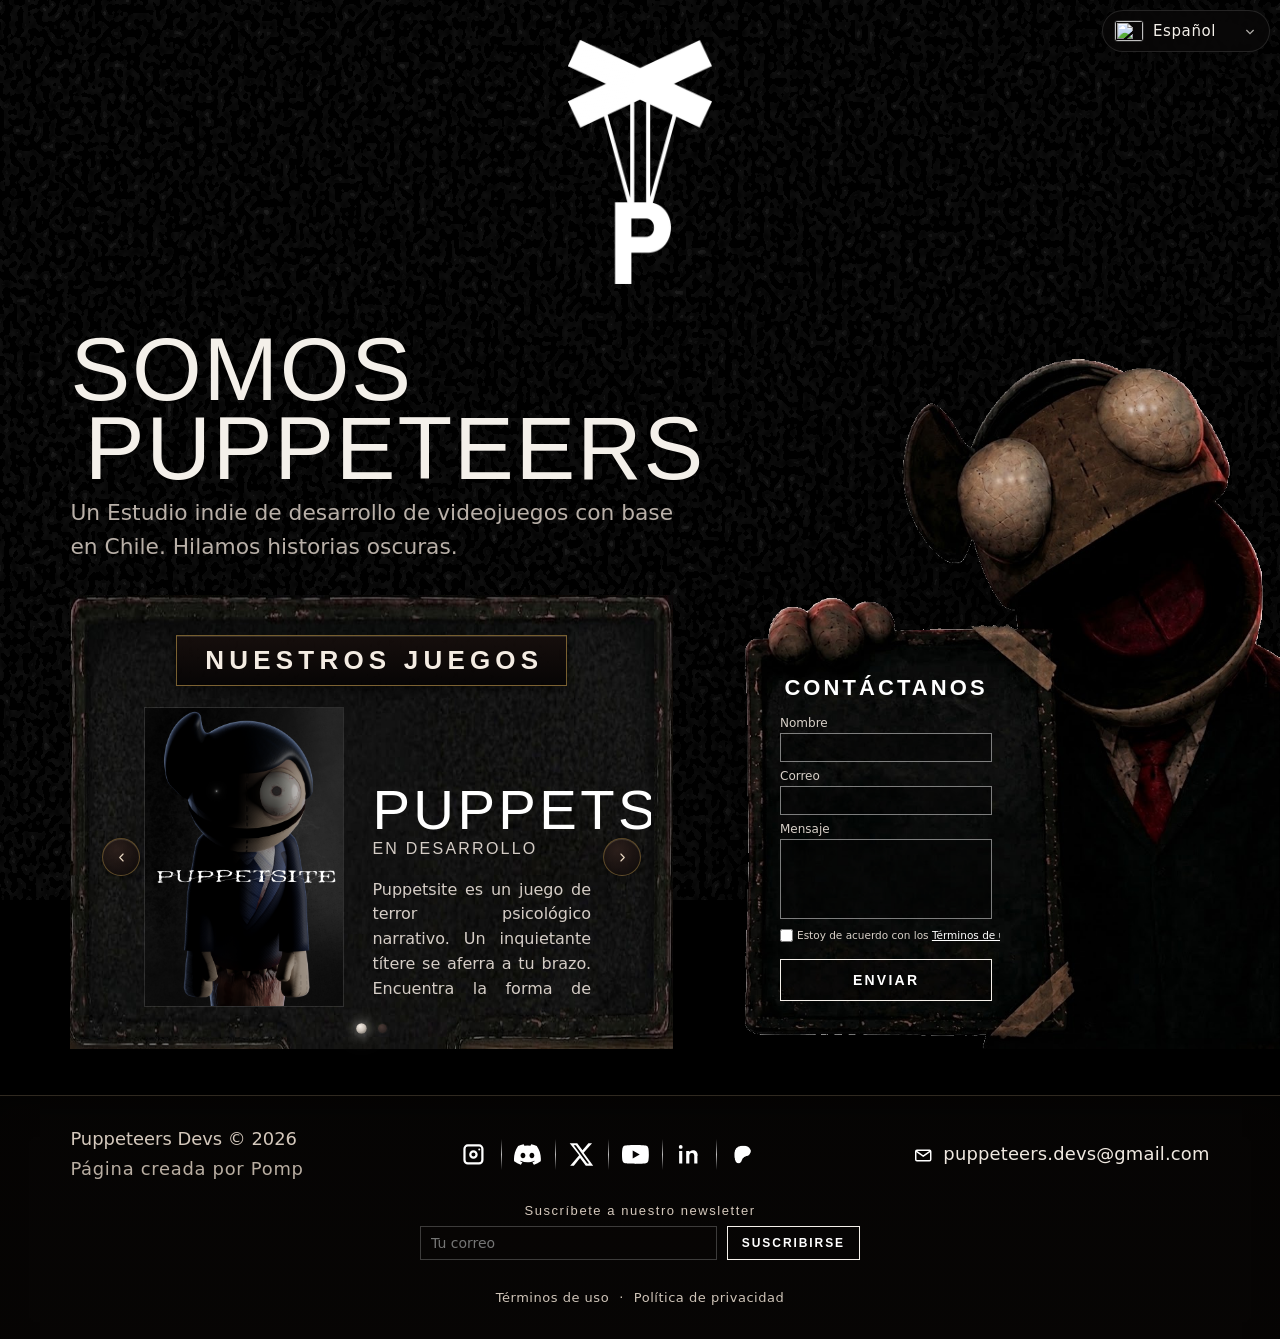
==== index.html @ 64b263c9 "Make the contact terms text a bit larger. Co-authored-by: Cursor <cursoragent@cursor.com>" ====
<!DOCTYPE html>
<html lang="es">
  <head>
    <meta charset="UTF-8" />
    <meta name="viewport" content="width=device-width, initial-scale=1, viewport-fit=cover" />
    <meta name="referrer" content="strict-origin-when-cross-origin" />
    <meta http-equiv="Permissions-Policy" content="camera=(), microphone=(), geolocation=()" />
    <meta
      http-equiv="Content-Security-Policy"
      content="default-src 'self'; base-uri 'self'; object-src 'none'; frame-ancestors 'none'; form-action 'self' mailto: https://api.web3forms.com https://dashboard.mailerlite.com https://assets.mailerlite.com; script-src 'self' 'unsafe-inline' https://assets.mailerlite.com https://dashboard.mailerlite.com https://connect.mailerlite.com https://groot.mailerlite.com https://www.google.com https://www.gstatic.com; style-src 'self' 'unsafe-inline' https://fonts.googleapis.com https://assets.mailerlite.com; font-src 'self' https://fonts.gstatic.com data:; img-src 'self' data: https://flagcdn.com https://assets.mailerlite.com https://storage.mailerlite.com; connect-src 'self' https://api.web3forms.com https://assets.mailerlite.com https://dashboard.mailerlite.com https://connect.mailerlite.com https://groot.mailerlite.com https://storage.mailerlite.com; frame-src https://www.google.com https://assets.mailerlite.com; upgrade-insecure-requests"
    />
    <title>Puppeteers Devs</title>
    <meta name="description" content="We are Puppeteers Devs. Indie games with strings attached." />
    <link rel="preconnect" href="https://fonts.googleapis.com" />
    <link rel="preconnect" href="https://fonts.gstatic.com" crossorigin />
    <link
      href="https://fonts.googleapis.com/css2?family=Bebas+Neue&family=IBM+Plex+Sans:wght@400;500;600&family=Oswald:wght@500;600;700&display=swap"
      rel="stylesheet"
    />
    <link rel="stylesheet" href="css/styles.css?v=234" />
    <script>
      (function (w, d, e, u, f, l, n) {
        w[f] =
          w[f] ||
          function () {
            (w[f].q = w[f].q || []).push(arguments);
          };
        l = d.createElement(e);
        l.async = 1;
        l.src = u;
        n = d.getElementsByTagName(e)[0];
        n.parentNode.insertBefore(l, n);
      })(window, document, "script", "https://assets.mailerlite.com/js/universal.js", "ml");
      ml("account", "2624441");
    </script>
  </head>
  <body>
    <div class="grain" aria-hidden="true">
      <svg class="grain-svg" xmlns="http://www.w3.org/2000/svg" viewBox="0 0 240 135" preserveAspectRatio="none">
        <filter id="tv-static" x="0%" y="0%" width="100%" height="100%" color-interpolation-filters="sRGB">
          <feTurbulence type="fractalNoise" baseFrequency="0.82" numOctaves="1" seed="3" stitchTiles="stitch">
            <animate attributeName="seed" values="1;8;3;12;5;9;2;11;6;4;10;7" dur="0.22s" repeatCount="indefinite" />
          </feTurbulence>
          <feColorMatrix type="saturate" values="0" />
          <feComponentTransfer>
            <feFuncR type="discrete" tableValues="0 0 0 0.08 0.16 0.26" />
            <feFuncG type="discrete" tableValues="0 0 0 0.08 0.16 0.26" />
            <feFuncB type="discrete" tableValues="0 0 0 0.08 0.16 0.26" />
          </feComponentTransfer>
        </filter>
        <rect width="240" height="135" filter="url(#tv-static)" />
      </svg>
    </div>
    <div class="lang-switch" aria-label="Language"></div>
    <div class="app">
    <header class="top">
      <div class="logo-wrap">
        <button type="button" class="logo" aria-expanded="false" aria-controls="logoNews">
          <img src="img/logo-puppeteers.png?v=2" alt="" />
        </button>
        <p class="logo-hint" aria-hidden="true" data-i18n="logo.hint">Newsletter</p>
        <div class="logo-pop" id="logoNews" hidden>
          <p class="logo-pop-title" data-i18n="logo.newsletter">Suscríbete a nuestro newsletter</p>
          <form class="newsletter-form">
            <input type="hidden" name="ml-submit" value="1" />
            <input type="hidden" name="anticsrf" value="true" />
            <input
              type="email"
              name="fields[email]"
              required
              autocomplete="email"
              maxlength="120"
              data-i18n-placeholder="newsletter.placeholder"
              placeholder="Tu correo"
            />
            <button class="send newsletter-send" type="submit">
              <span data-i18n="newsletter.send">SUSCRIBIRSE</span>
            </button>
          </form>
          <p class="ok newsletter-ok" hidden data-i18n="newsletter.ok">
            Listo, ya estás dentro. Te avisamos cuando haya novedades.
          </p>
        </div>
      </div>
    </header>

    <main class="home">
      <section class="intro">
        <div class="hero-copy">
          <h1 class="hero-title">
            <span data-i18n="hero.we">SOMOS</span>
            <span class="accent">PUPPETEERS</span>
          </h1>
          <div class="hero-lead">
            <p data-i18n="hero.lead">
              Un Estudio indie de desarrollo de videojuegos con base en Chile. Hilamos historias oscuras.
            </p>
          </div>
        </div>

        <!--
          TUTORIAL: ultimo juego del inicio
          Esta tarjeta es el juego destacado. Cuando haya uno mas nuevo, copia
          el article de games.html (el juego nuevo) y reemplaza este article.
          Recuerda cambiar imagen, titulo, texto y links. Ver el tutorial en games.html.
        -->
        <article class="game-card featured">
          <div class="latest-kicker-wrap">
            <p class="latest-kicker"><span data-i18n="latest.label">OUR GAMES</span></p>
          </div>
          <div class="featured-shell">
            <button type="button" class="game-nav prev" aria-label="Anterior">
              <svg viewBox="0 0 24 24" aria-hidden="true">
                <path
                  d="M14.6 6.4 9.2 12l5.4 5.6"
                  fill="none"
                  stroke="currentColor"
                  stroke-width="1.8"
                  stroke-linecap="round"
                  stroke-linejoin="round"
                />
              </svg>
            </button>
            <div class="featured-viewport">
              <div class="featured-track">
                <div class="game-card-row featured-slide">
                  <div class="game-art-wrap">
                    <div class="game-art">
                      <img src="img/puppetsite-cover.png?v=2" alt="PUPPETSITE" />
                    </div>
                  </div>
                  <div class="game-copy">
                    <h2>PUPPETSITE</h2>
                    <p class="wishlist">
                      <span data-i18n="game.wishlist">EN DESARROLLO</span>
                    </p>
                    <p data-i18n="game.blurb">
                      Puppetsite es un juego de terror psicológico narrativo. Un
                      inquietante títere se aferra a tu brazo. Encuentra la forma de
                      liberarte... pero no lo despiertes. Podría ser el fin para ti.
                    </p>
                    <div class="store-btns">
                      <a
                        class="steam-btn press-kit-btn"
                        href="https://puppetsite.carrd.co/"
                        target="_blank"
                        rel="noopener noreferrer"
                      >
                        <span data-i18n="game.pressKit">PRESS KIT</span>
                        <svg viewBox="0 0 24 24" width="14" height="14" aria-hidden="true">
                          <path fill="currentColor" d="M14 5h5v5h-2V8.4l-5.3 5.3-1.4-1.4L15.6 7H14zM5 5h6v2H7v10h10v-4h2v6H5z" />
                        </svg>
                      </a>
                      <a
                        class="steam-btn"
                        href="https://store.steampowered.com/app/3275410/Puppetsite/"
                        target="_blank"
                        rel="noopener noreferrer"
                      >
                        <span data-i18n="game.viewSteam">STEAM</span>
                        <svg viewBox="0 0 24 24" width="14" height="14" aria-hidden="true">
                          <path fill="currentColor" d="M14 5h5v5h-2V8.4l-5.3 5.3-1.4-1.4L15.6 7H14zM5 5h6v2H7v10h10v-4h2v6H5z" />
                        </svg>
                      </a>
                      <a
                        class="steam-btn"
                        href="https://puppeteers.itch.io/puppetsite"
                        target="_blank"
                        rel="noopener noreferrer"
                      >
                        <span data-i18n="game.viewItch">ITCH.IO</span>
                        <svg viewBox="0 0 24 24" width="14" height="14" aria-hidden="true">
                          <path fill="currentColor" d="M14 5h5v5h-2V8.4l-5.3 5.3-1.4-1.4L15.6 7H14zM5 5h6v2H7v10h10v-4h2v6H5z" />
                        </svg>
                      </a>
                    </div>
                  </div>
                </div>
                <div class="game-card-row featured-slide">
                  <div class="game-art-wrap">
                    <div class="game-art coming-soon-art" aria-hidden="true">
                      <span></span>
                    </div>
                  </div>
                  <div class="game-copy">
                    <h2 data-i18n="upcoming.title">PRÓXIMAMENTE</h2>
                    <p class="status" data-i18n="game.status">próximamente</p>
                    <p data-i18n="upcoming.blurb">
                      Otra cuerda se está tensando en el taller. Tiraremos del hilo cuando llegue el momento.
                    </p>
                  </div>
                </div>
              </div>
            </div>
            <button type="button" class="game-nav next" aria-label="Siguiente">
              <svg viewBox="0 0 24 24" aria-hidden="true">
                <path
                  d="M9.4 6.4 14.8 12l-5.4 5.6"
                  fill="none"
                  stroke="currentColor"
                  stroke-width="1.8"
                  stroke-linecap="round"
                  stroke-linejoin="round"
                />
              </svg>
            </button>
          </div>
          <div class="game-dots">
            <button type="button" class="on" aria-label="Puppetsite"></button>
            <button type="button" aria-label="Próximamente"></button>
          </div>
        </article>
      </section>

      <aside class="contact-col" id="contact">
        <div class="contact-stage">
          <div class="contact-fit">
          <img class="contact-board" src="img/contact-hold.png?v=10" width="865" height="1024" alt="" />
          <form class="board-form" id="contactForm">
            <h2>
              <span data-i18n="contact.title">CONTÁCTANOS</span>
            </h2>
            <label>
              <span data-i18n="contact.name">Nombre</span>
              <input type="text" name="name" required maxlength="80" minlength="2" autocomplete="name" />
            </label>
            <label>
              <span data-i18n="contact.email">Correo</span>
              <input type="email" name="email" required maxlength="120" autocomplete="email" />
            </label>
            <label class="board-msg">
              <span data-i18n="contact.message">Mensaje</span>
              <textarea name="message" required maxlength="2000" minlength="8" rows="3"></textarea>
            </label>
            <label class="board-agree">
              <input type="checkbox" name="agree" required />
              <span>
                <span data-i18n="contact.agree">Estoy de acuerdo con los</span>
                <a href="legal.html#terminos" data-i18n="footer.terms">Términos de uso</a>
                <span data-i18n="contact.agreeAnd">y la</span>
                <a href="legal.html#privacidad" data-i18n="footer.privacy">Política de privacidad</a>
              </span>
            </label>
            <input class="hp" type="checkbox" name="botcheck" tabindex="-1" autocomplete="off" aria-hidden="true" />
            <button class="send" type="submit">
              <span data-i18n="contact.send">ENVIAR</span>
            </button>
            <div class="ok form-ok" id="formOk" hidden>
              <p data-i18n="contact.ok">¡Mensaje enviado!</p>
              <p data-i18n="contact.okNext">Te contactaremos en los próximos días.</p>
            </div>
            <p class="err" id="formErr" hidden data-i18n="contact.err">No se pudo enviar. Inténtalo de nuevo.</p>
            <p class="err form-ban" id="formBan" hidden data-i18n="contact.banned">
              Este formulario está bloqueado en este dispositivo por uso indebido.
            </p>
          </form>
          </div>
        </div>
      </aside>
    </main>

    <footer class="foot">
      <div class="foot-copy">
        <p>Puppeteers Devs © 2026</p>
        <p class="foot-credit"><span data-i18n="footer.made">Página creada por</span> Pomp</p>
      </div>
      <div class="socials">
        <a href="https://www.instagram.com/puppeteers.devs/" target="_blank" rel="noopener noreferrer" aria-label="Instagram">
          <svg viewBox="0 0 24 24" aria-hidden="true"><path fill="currentColor" d="M7 3h10a4 4 0 0 1 4 4v10a4 4 0 0 1-4 4H7a4 4 0 0 1-4-4V7a4 4 0 0 1 4-4zm10 2H7a2 2 0 0 0-2 2v10a2 2 0 0 0 2 2h10a2 2 0 0 0 2-2V7a2 2 0 0 0-2-2zm-5 3.2A3.8 3.8 0 1 1 8.2 12 3.8 3.8 0 0 1 12 8.2zm0 2A1.8 1.8 0 1 0 13.8 12 1.8 1.8 0 0 0 12 10.2zM17.2 6.6a.9.9 0 1 1-.9.9.9.9 0 0 1 .9-.9z"/></svg>
        </a>
        <a href="https://discord.gg/rgE8m5H9j" target="_blank" rel="noopener noreferrer" aria-label="Discord">
          <svg viewBox="0 0 24 24" aria-hidden="true"><path fill="currentColor" d="M20.32 4.37a19.8 19.8 0 0 0-4.89-1.52.07.07 0 0 0-.08.04c-.21.37-.44.86-.61 1.25a18.27 18.27 0 0 0-5.48 0 12.6 12.6 0 0 0-.62-1.25.08.08 0 0 0-.08-.04 19.74 19.74 0 0 0-4.88 1.52.07.07 0 0 0-.03.03C.53 9.05-.32 13.58.1 18.06a.08.08 0 0 0 .03.06 19.9 19.9 0 0 0 6 3.03.08.08 0 0 0 .08-.03c.36-.7.77-1.36 1.23-2 .02-.03 0-.07-.04-.1a13.1 13.1 0 0 1-1.87-.9.08.08 0 0 1-.01-.13c.12-.1.25-.2.37-.29a.07.07 0 0 1 .08-.01c3.93 1.8 8.18 1.8 12.06 0a.07.07 0 0 1 .08.01c.12.1.25.2.37.29a.08.08 0 0 1 0 .13 12.3 12.3 0 0 1-1.87.89.08.08 0 0 0-.04.11c.36.7.77 1.36 1.22 2a.08.08 0 0 0 .08.03 19.84 19.84 0 0 0 6-3.03.08.08 0 0 0 .03-.05c.5-5.18-.84-9.67-3.55-13.66a.06.06 0 0 0-.03-.03zM8.02 15.33c-1.18 0-2.16-1.09-2.16-2.42 0-1.33.96-2.42 2.16-2.42 1.21 0 2.18 1.1 2.16 2.42 0 1.33-.96 2.42-2.16 2.42zm7.97 0c-1.18 0-2.16-1.09-2.16-2.42 0-1.33.96-2.42 2.16-2.42 1.21 0 2.18 1.1 2.16 2.42 0 1.33-.95 2.42-2.16 2.42z"/></svg>
        </a>
        <a href="https://x.com/PuppeteersDevs" target="_blank" rel="noopener noreferrer" aria-label="Twitter">
          <svg viewBox="0 0 24 24" aria-hidden="true"><path fill="currentColor" d="M18.244 2H21.5l-7.5 8.57L22.5 22h-6.59l-5.16-6.74L5.2 22H1.94l8.03-9.17L1.5 2h6.76l4.66 6.17L18.244 2zm-1.16 18.06h1.8L7.01 3.84H5.08l12 16.22z"/></svg>
        </a>
        <a href="https://www.youtube.com/@PuppeteersDevs" target="_blank" rel="noopener noreferrer" aria-label="YouTube">
          <svg viewBox="0 0 24 24" aria-hidden="true"><path fill="currentColor" d="M23.5 6.19a3.02 3.02 0 0 0-2.12-2.14C19.5 3.55 12 3.55 12 3.55s-7.5 0-9.38.5A3.02 3.02 0 0 0 .5 6.19C0 8.07 0 12 0 12s0 3.93.5 5.81a3.02 3.02 0 0 0 2.12 2.14c1.87.5 9.38.5 9.38.5s7.5 0 9.38-.5a3.02 3.02 0 0 0 2.12-2.14C24 15.93 24 12 24 12s0-3.93-.5-5.81zM9.55 15.57V8.43L15.82 12l-6.27 3.57z"/></svg>
        </a>
        <a href="https://www.linkedin.com/company/puppeteers-devs" target="_blank" rel="noopener noreferrer" aria-label="LinkedIn">
          <svg viewBox="0 0 24 24" aria-hidden="true"><path fill="currentColor" d="M6.5 9H3.7v11.2h2.8V9zM5.1 3.6A1.7 1.7 0 1 0 5.1 7a1.7 1.7 0 0 0 0-3.4zM20.3 13.2c0-3.4-1.8-5-4.2-5-1.9 0-2.8 1-3.3 1.8V9H10v11.2h2.8v-6.2c0-1.6.3-3.2 2.3-3.2s2.1 1.7 2.1 3.3v6.1h2.8V13.2z"/></svg>
        </a>
        <a href="https://www.patreon.com/c/Puppeteers" target="_blank" rel="noopener noreferrer" aria-label="Patreon">
          <img class="patreon-mark" src="img/patreon.png" alt="" />
        </a>
      </div>
      <a class="mail" href="mailto:puppeteers.devs@gmail.com">
        <svg class="mail-icon" viewBox="0 0 24 24" aria-hidden="true">
          <rect x="3.2" y="6.2" width="17.6" height="12.2" rx="1.4" fill="none" stroke="currentColor" stroke-width="1.7" />
          <path d="M4.1 7.4 12 13.1 19.9 7.4" fill="none" stroke="currentColor" stroke-width="1.7" stroke-linecap="round" stroke-linejoin="round" />
        </svg>
        puppeteers.devs@gmail.com
      </a>
      <div class="foot-news">
        <p class="foot-news-label" data-i18n="logo.newsletter">Suscríbete a nuestro newsletter</p>
        <form class="newsletter-form">
          <input type="hidden" name="ml-submit" value="1" />
          <input type="hidden" name="anticsrf" value="true" />
          <input
            type="email"
            name="fields[email]"
            required
            autocomplete="email"
            maxlength="120"
            data-i18n-placeholder="newsletter.placeholder"
            placeholder="Tu correo"
          />
          <button class="send newsletter-send" type="submit">
            <span data-i18n="newsletter.send">SUSCRIBIRSE</span>
          </button>
        </form>
        <p class="ok newsletter-ok" hidden data-i18n="newsletter.ok">
          Listo, ya estás dentro. Te avisamos cuando haya novedades.
        </p>
      </div>
      <nav class="foot-legal">
        <a href="legal.html#terminos" data-i18n="footer.terms">Términos de uso</a>
        <span aria-hidden="true">·</span>
        <a href="legal.html#privacidad" data-i18n="footer.privacy">Política de privacidad</a>
      </nav>
    </footer>
    </div>
    <script src="js/main.js?v=57"></script>
  </body>
</html>
---- css/styles.css ----
:root {
  --bg: #000000;
  --ink: #f4f0ea;
  --muted: #b9b0a8;
  --red: #c4161c;
  --red-hot: #e11d26;
  --hl: #f4f0ea;
  --card: #100c0c;
  --foot: transparent;
  --gutter: clamp(28px, 5.5vw, 88px);
}

* {
  box-sizing: border-box;
}

html {
  margin: 0;
  min-height: 100%;
  height: auto;
  overflow-x: hidden;
  overflow-x: clip;
}

body {
  margin: 0;
  min-height: 100dvh;
  height: auto;
  position: relative;
  background: #000;
  color: var(--ink);
  font-family: "IBM Plex Sans", system-ui, sans-serif;
  overflow-x: visible;
}

.app {
  display: flex;
  flex-direction: column;
  min-height: 100dvh;
}

a {
  color: inherit;
  text-decoration: none;
}

img {
  max-width: 100%;
  display: block;
}

@keyframes btn-highlight {
  0% {
    box-shadow: 0 0 0 0 rgba(255, 240, 220, 0);
  }
  55% {
    box-shadow:
      0 0 0 2px rgba(255, 244, 230, 0.55),
      0 0 16px rgba(255, 236, 210, 0.32);
  }
  100% {
    box-shadow:
      0 0 0 1px rgba(255, 244, 230, 0.7),
      0 0 10px rgba(255, 236, 210, 0.22);
  }
}

@keyframes btn-sheen {
  from {
    transform: translateX(-120%);
  }
  to {
    transform: translateX(120%);
  }
}

.grain {
  pointer-events: none;
  position: fixed;
  inset: 0;
  z-index: 0;
  overflow: hidden;
  background: #000;
}

.grain-svg {
  position: absolute;
  inset: 0;
  width: 100%;
  height: 100%;
  display: block;
  opacity: 1;
  image-rendering: pixelated;
  image-rendering: crisp-edges;
}

.lang-switch {
  position: fixed;
  top: max(10px, env(safe-area-inset-top));
  right: max(10px, env(safe-area-inset-right));
  z-index: 400;
  pointer-events: auto;
}

.lang-dd {
  position: relative;
  font-family: "IBM Plex Sans", sans-serif;
}

.lang-dd-btn {
  display: flex;
  align-items: center;
  gap: 10px;
  min-width: 168px;
  padding: 10px 14px 10px 12px;
  border: 1px solid rgba(255, 255, 255, 0.12);
  border-radius: 999px;
  background: rgba(10, 8, 8, 0.78);
  color: var(--ink);
  cursor: pointer;
  font: 500 15px/1.2 "IBM Plex Sans", system-ui, sans-serif;
  letter-spacing: 0.04em;
  backdrop-filter: blur(14px);
  box-shadow: 0 8px 22px rgba(0, 0, 0, 0.28);
  appearance: none;
  -webkit-tap-highlight-color: transparent;
  outline: none;
}

.lang-dd-btn:hover,
.lang-dd.open .lang-dd-btn {
  border-color: rgba(255, 255, 255, 0.45);
  background: rgba(14, 10, 10, 0.92);
}

.lang-dd-btn:focus-visible {
  border-color: var(--hl);
  box-shadow:
    0 0 0 2px rgba(7, 5, 5, 0.95),
    0 0 0 3px rgba(255, 255, 255, 0.45);
}

.lang-dd-label {
  flex: 1;
  text-align: left;
}

.lang-caret {
  width: 10px;
  height: 10px;
  margin-left: 2px;
  opacity: 0.7;
  flex-shrink: 0;
  transition: transform 0.18s ease;
}

.lang-dd.open .lang-caret {
  transform: rotate(180deg);
  opacity: 1;
}

.lang-dd-menu {
  display: none;
  position: absolute;
  right: 0;
  top: calc(100% + 8px);
  z-index: 50;
  min-width: 210px;
  padding: 8px;
  border: 1px solid rgba(255, 255, 255, 0.1);
  border-radius: 12px;
  background: rgba(12, 9, 9, 0.96);
  backdrop-filter: blur(18px);
  box-shadow:
    0 18px 40px rgba(0, 0, 0, 0.55),
    inset 0 1px 0 rgba(255, 255, 255, 0.06);
}

.lang-dd.open .lang-dd-menu {
  display: flex;
  flex-direction: column;
  gap: 2px;
}

.lang-dd-menu button {
  display: flex;
  align-items: center;
  gap: 10px;
  width: 100%;
  padding: 10px 12px;
  border: none;
  border-radius: 8px;
  background: transparent;
  color: #d8d0c8;
  cursor: pointer;
  font: 500 14px/1.2 "IBM Plex Sans", system-ui, sans-serif;
  letter-spacing: 0.02em;
  text-align: left;
  appearance: none;
  outline: none;
}

.lang-dd-menu button:hover {
  background: rgba(255, 255, 255, 0.05);
  color: #fff;
}

.lang-dd-menu button.active {
  background: rgba(255, 255, 255, 0.1);
  color: #fff;
  box-shadow: inset 2px 0 0 var(--hl);
}

.lang-dd-menu button:focus-visible {
  box-shadow: inset 0 0 0 1px rgba(255, 255, 255, 0.55);
}

.lang-dd-check {
  width: 12px;
  height: 12px;
  margin-left: auto;
  opacity: 0;
  color: var(--hl);
  flex-shrink: 0;
}

.lang-dd-menu button.active .lang-dd-check {
  opacity: 1;
}

.lang-flag-ico {
  width: 28px;
  height: 20px;
  object-fit: cover;
  display: block;
  border-radius: 3px;
  flex-shrink: 0;
  box-shadow: 0 0 0 1px rgba(255, 255, 255, 0.12);
}

.top {
  display: flex;
  flex-wrap: nowrap;
  justify-content: center;
  align-items: center;
  padding: 40px var(--gutter) 16px;
  gap: 10px 16px;
  position: relative;
  z-index: 45;
}

.nav-left,
.nav-right {
  display: flex;
  flex-wrap: wrap;
  gap: 10px;
  align-items: center;
}

.nav-box {
  border: 1px solid rgba(255, 255, 255, 0.28);
  padding: 7px 13px;
  font-family: "Oswald", "IBM Plex Sans", sans-serif;
  font-size: 13px;
  letter-spacing: 0.12em;
}

.nav-box.active {
  border-color: var(--hl);
  color: #fff;
}

.logo {
  position: relative;
  flex: 0 0 auto;
  margin: 0 4px;
  padding: 0;
  border: none;
  background: transparent;
  cursor: pointer;
  outline: none;
  box-shadow: none;
  appearance: none;
  -webkit-tap-highlight-color: transparent;
  overflow: visible;
}

.logo:focus,
.logo:focus-visible,
.logo:active {
  outline: none;
  box-shadow: none;
}

.logo img {
  width: 144px;
  height: auto;
  display: block;
  transition: filter 0.2s ease;
}

.logo::after {
  content: "";
  position: absolute;
  inset: 0;
  background: linear-gradient(
    115deg,
    transparent 32%,
    rgba(255, 255, 255, 0.75) 50%,
    transparent 68%
  );
  background-size: 220% 100%;
  background-position: 120% 0;
  pointer-events: none;
  -webkit-mask-image: url("../img/logo-puppeteers.png?v=2");
  mask-image: url("../img/logo-puppeteers.png?v=2");
  -webkit-mask-size: 144px auto;
  mask-size: 144px auto;
  -webkit-mask-repeat: no-repeat;
  -webkit-mask-position: center top;
  mask-repeat: no-repeat;
  mask-position: center top;
}

@keyframes logo-sheen {
  from {
    background-position: 120% 0;
  }
  to {
    background-position: -20% 0;
  }
}

.logo:hover img,
.logo:focus-visible img {
  filter:
    drop-shadow(0 0 14px rgba(255, 244, 230, 0.7))
    drop-shadow(0 0 28px rgba(255, 236, 210, 0.32));
}

.logo:hover::after,
.logo:focus-visible::after {
  animation: logo-sheen 0.55s ease;
}

.logo-wrap {
  position: relative;
  flex: 0 0 auto;
  z-index: 55;
}

.logo-hint {
  position: absolute;
  left: 50%;
  top: calc(100% + 12px);
  z-index: 56;
  margin: 0;
  padding: 6px 12px;
  border: 1px solid rgba(255, 255, 255, 0.42);
  border-radius: 999px;
  background: rgba(10, 7, 7, 0.92);
  color: #f0e6de;
  font-family: "Oswald", sans-serif;
  font-size: 12px;
  font-weight: 500;
  letter-spacing: 0.16em;
  text-transform: uppercase;
  white-space: nowrap;
  pointer-events: none;
  opacity: 0;
  visibility: hidden;
  transform: translate(-50%, 6px);
  transition: opacity 0.55s ease, transform 0.55s ease, visibility 0.55s;
  box-shadow: 0 8px 20px rgba(0, 0, 0, 0.35);
}

.logo-hint::before {
  content: "";
  position: absolute;
  left: 50%;
  bottom: 100%;
  width: 7px;
  height: 7px;
  margin-left: -3.5px;
  border-left: 1px solid rgba(255, 255, 255, 0.4);
  border-top: 1px solid rgba(255, 255, 255, 0.4);
  background: rgba(10, 7, 7, 0.9);
  transform: rotate(45deg) translateY(2px);
}

.logo-hint.show {
  opacity: 1;
  visibility: visible;
  transform: translate(-50%, 0);
}

@keyframes logo-shake {
  0% {
    transform: rotate(0deg) translate(0, 0);
  }
  7% {
    transform: rotate(-22deg) translate(-14px, 3px);
  }
  14% {
    transform: rotate(22deg) translate(14px, -2px);
  }
  21% {
    transform: rotate(-20deg) translate(-16px, 4px);
  }
  28% {
    transform: rotate(20deg) translate(16px, -3px);
  }
  36% {
    transform: rotate(-14deg) translate(-12px, 3px);
  }
  44% {
    transform: rotate(14deg) translate(12px, -2px);
  }
  54% {
    transform: rotate(-9deg) translate(-8px, 2px);
  }
  64% {
    transform: rotate(9deg) translate(8px, -1px);
  }
  76% {
    transform: rotate(-4deg) translate(-4px, 1px);
  }
  88% {
    transform: rotate(3deg) translate(3px, 0);
  }
  100% {
    transform: rotate(0deg) translate(0, 0);
  }
}

.logo.shake img {
  transform-origin: 50% 6%;
  animation: logo-shake 1.2s cubic-bezier(0.22, 0.08, 0.18, 1);
}

@media (prefers-reduced-motion: reduce) {
  .logo.shake img,
  .logo:hover::after,
  .logo:focus-visible::after {
    animation: none;
  }

  .game-dots button.on {
    animation: none;
  }

  .grain::before,
  .grain::after {
    animation: none;
  }

  .grain-svg animate {
    display: none;
  }
}

.logo-pop {
  position: absolute;
  top: calc(100% + 12px);
  left: 50%;
  transform: translateX(-50%);
  width: min(360px, 82vw);
  padding: 16px 16px 14px;
  background: #121212;
  border: 1px solid rgba(255, 255, 255, 0.35);
  box-shadow: 0 18px 44px rgba(0, 0, 0, 0.75);
  z-index: 60;
}

.logo-pop[hidden] {
  display: none;
}

.logo-pop-title {
  margin: 0 0 12px;
  font-family: "Oswald", sans-serif;
  letter-spacing: 0.08em;
  font-size: 15px;
  color: #fff;
  text-align: center;
}

.logo-pop .newsletter-form {
  max-width: none;
  flex-direction: column;
  align-items: stretch;
}

.logo-pop .newsletter-form input[type="email"] {
  flex: 0 0 auto;
  width: 100%;
}

.logo-pop .newsletter-send {
  align-self: center;
  width: auto;
  margin: 4px auto 0;
}

.home {
  display: grid;
  grid-template-columns: minmax(0, 1.05fr) minmax(0, 1.2fr);
  grid-template-rows: minmax(8px, 0.28fr) auto auto auto minmax(12px, 0.16fr);
  gap: 10px 40px;
  padding: 8px 0 24px var(--gutter);
  align-items: stretch;
  flex: 1 0 auto;
  min-height: calc(100dvh - 13rem);
  overflow: visible;
  position: relative;
  z-index: 1;
}

.home > .intro {
  display: contents;
}

.hero-copy {
  grid-column: 1;
  grid-row: 2 / 4;
  justify-self: start;
  width: max-content;
  max-width: 100%;
}

.hero-title {
  font-family: "Bebas Neue", "Oswald", sans-serif;
  font-size: clamp(44px, 7vw, 110px);
  font-weight: 400;
  line-height: 0.88;
  letter-spacing: 0.02em;
  margin: 0 0 8px;
  width: max-content;
  max-width: 100%;
}

.hero-title .accent {
  color: var(--hl);
  margin-left: 0.16em;
}

.hero-lead {
  width: 0;
  min-width: 100%;
  max-width: none;
}

.intro p,
.lead,
.hero-lead p {
  max-width: none;
  width: 100%;
  color: var(--muted);
  line-height: 1.55;
  font-size: clamp(18px, 1.7vw, 22px);
  margin: 0;
  padding-right: 0;
  text-align: justify;
  text-align-last: left;
  text-justify: inter-word;
  text-wrap: pretty;
  hyphens: none;
}

.hero-lead p + p {
  margin-top: 0;
}

.hero-lead p:last-child {
  margin-bottom: 22px;
}

.game-card {
  margin-top: 28px;
  border: 1px solid rgba(255, 255, 255, 0.22);
  background: linear-gradient(180deg, #120909, #0b0707);
  padding: 16px 16px 18px;
  box-shadow: 0 0 40px rgba(0, 0, 0, 0.12);
}

.game-card.featured {
  grid-column: 1;
  grid-row: 4;
  margin: 0;
  padding: 112px 22px 42px;
  align-self: start;
  width: 100%;
  max-width: none;
  display: flex;
  flex-direction: column;
  justify-content: flex-start;
  position: relative;
  z-index: 2;
  border: none;
  border-radius: 0;
  box-shadow: none;
  background: url("../img/games-frame.png?v=1") center / 100% 100% no-repeat;
}

.latest-kicker-wrap {
  position: absolute;
  top: 40px;
  left: 0;
  right: 0;
  transform: none;
  z-index: 5;
  display: flex;
  justify-content: center;
  width: 100%;
  max-width: none;
  margin: 0;
  padding: 0 40px;
  pointer-events: none;
  text-align: center;
}

.intro p.latest-kicker,
p.latest-kicker {
  display: inline-flex;
  align-items: center;
  justify-content: center;
  box-sizing: border-box;
  width: auto;
  max-width: 100%;
  margin: 0;
  padding: 10px 28px;
  pointer-events: auto;
  text-align: center;
  text-wrap: nowrap;
  hyphens: none;
  font-family: "Oswald", sans-serif;
  font-weight: 600;
  font-size: clamp(18px, 2.2vw, 26px);
  line-height: 1.1;
  letter-spacing: 0;
  color: #f4ece3;
  background:
    linear-gradient(180deg, rgba(22, 14, 12, 0.96), rgba(6, 4, 4, 0.96));
  border: 1px solid rgba(210, 168, 82, 0.55);
  box-shadow:
    0 3px 14px rgba(0, 0, 0, 0.55),
    inset 0 1px 0 rgba(255, 240, 210, 0.12);
}

.latest-kicker span {
  display: block;
  letter-spacing: 0.2em;
  margin-right: -0.2em;
  text-align: center;
}

.game-card-row {
  display: grid;
  grid-template-columns: minmax(160px, 0.9fr) 1fr;
  gap: 18px;
  align-items: center;
}

.game-card.featured .game-card-row {
  grid-template-columns: 200px minmax(0, 1fr);
  gap: 8px 20px;
  align-items: center;
}

.featured-shell {
  position: relative;
  display: block;
  flex: 0 0 auto;
}

.featured-viewport {
  overflow: hidden;
  min-width: 0;
  width: 100%;
  padding: 0;
}

.featured-track {
  display: grid;
  grid-auto-flow: column;
  grid-auto-columns: 100%;
  transition: transform 0.35s ease;
}

.featured-slide {
  min-width: 0;
  padding: 0 52px;
}

.game-art-wrap {
  position: relative;
  display: block;
}

.game-art-wrap .game-art {
  width: 100%;
}

.game-nav {
  appearance: none;
  position: absolute;
  top: 50%;
  transform: translateY(-50%);
  z-index: 4;
  width: 38px;
  height: 38px;
  padding: 0;
  border-radius: 50%;
  border: 1px solid rgba(210, 168, 82, 0.38);
  background:
    radial-gradient(circle at 38% 30%, rgba(46, 32, 28, 0.92), rgba(10, 7, 7, 0.88));
  color: #ead9c4;
  cursor: pointer;
  display: grid;
  place-items: center;
  pointer-events: auto;
  box-shadow:
    0 2px 10px rgba(0, 0, 0, 0.45),
    inset 0 1px 0 rgba(255, 236, 200, 0.14);
  transition:
    color 0.2s ease,
    border-color 0.2s ease,
    box-shadow 0.2s ease,
    transform 0.2s ease;
}

.game-nav.prev {
  left: 10px;
}

.game-nav.next {
  right: 10px;
}

.game-nav svg {
  width: 15px;
  height: 15px;
  display: block;
}

.game-nav:hover,
.game-nav:focus-visible {
  color: #fff6e8;
  border-color: rgba(255, 244, 230, 0.85);
  box-shadow:
    0 0 0 1px rgba(255, 244, 230, 0.45),
    0 0 14px rgba(255, 236, 210, 0.28),
    0 2px 10px rgba(0, 0, 0, 0.5),
    inset 0 1px 0 rgba(255, 236, 200, 0.22);
  transform: translateY(-50%) scale(1.06);
  animation: btn-highlight 0.45s ease;
}

.game-nav:focus-visible {
  outline: 1px solid rgba(255, 255, 255, 0.55);
  outline-offset: 2px;
}

.game-dots {
  position: absolute;
  left: 50%;
  bottom: 16px;
  transform: translateX(-50%);
  z-index: 5;
  display: flex;
  justify-content: center;
  align-items: center;
  gap: 12px;
  margin: 0;
}

.game-dots button {
  width: 9px;
  height: 9px;
  padding: 0;
  border: none;
  border-radius: 50%;
  background: radial-gradient(circle at 40% 32%, #6d524c, #2a2220);
  box-shadow: 0 0 0 1px rgba(255, 255, 255, 0.06);
  opacity: 0.62;
  cursor: pointer;
  transition: transform 0.2s ease, box-shadow 0.2s ease, opacity 0.2s ease;
}

.game-dots button:hover,
.game-dots button:focus-visible {
  opacity: 1;
  box-shadow: 0 0 0 2px rgba(255, 244, 230, 0.55);
  transform: scale(1.18);
}

.game-dots button.on {
  background: radial-gradient(circle at 38% 30%, #f4eee6 0%, #c9c0b6 48%, #5a5550 100%);
  opacity: 1;
  transform: scale(1.18);
  box-shadow:
    0 0 8px 2px rgba(255, 255, 255, 0.28),
    0 0 18px 6px rgba(255, 255, 255, 0.08);
  animation: ember-glow 2.4s ease-in-out infinite;
}

@keyframes ember-glow {
  0%,
  100% {
    box-shadow:
      0 0 7px 2px rgba(255, 255, 255, 0.22),
      0 0 16px 5px rgba(255, 255, 255, 0.08);
  }
  50% {
    box-shadow:
      0 0 12px 4px rgba(255, 255, 255, 0.38),
      0 0 26px 8px rgba(255, 255, 255, 0.12);
  }
}

.game-art {
  position: relative;
  overflow: hidden;
  border: 1px solid rgba(255, 255, 255, 0.08);
}

.game-card.featured .game-art {
  border: 1px solid rgba(255, 255, 255, 0.12);
  width: 200px;
  height: 300px;
  aspect-ratio: 2 / 3;
}

.game-art img,
.game-card img {
  width: 100%;
  height: 168px;
  object-fit: cover;
  object-position: center;
}

.game-card.featured .game-art img {
  width: 100%;
  height: 100%;
  aspect-ratio: auto;
  object-fit: cover;
  object-position: center top;
}

.coming-soon-art {
  display: grid;
  place-items: center;
  background:
    radial-gradient(circle at 50% 40%, rgba(255, 255, 255, 0.1), transparent 58%),
    #0c0909;
  border: 1px solid rgba(255, 255, 255, 0.08);
}

.coming-soon-art span {
  width: 46px;
  height: 46px;
  border: 1px solid rgba(255, 255, 255, 0.55);
  border-radius: 50%;
  position: relative;
}

.coming-soon-art span::before,
.coming-soon-art span::after {
  content: "";
  position: absolute;
  background: var(--hl);
  left: 50%;
  top: 50%;
  transform: translate(-50%, -50%);
}

.coming-soon-art span::before {
  width: 16px;
  height: 2px;
}

.coming-soon-art span::after {
  width: 2px;
  height: 16px;
}

.featured-slide .status {
  margin: 8px 0 10px;
}

.game-copy h2 {
  margin: 0;
  color: #fff;
  font-family: "Bebas Neue", "Oswald", sans-serif;
  font-size: clamp(28px, 3.2vw, 42px);
  font-weight: 400;
  letter-spacing: 0.06em;
  line-height: 0.95;
}

.game-card.featured .game-copy h2 {
  font-size: clamp(40px, 4.4vw, 58px);
  letter-spacing: 0.06em;
}

.wishlist {
  display: inline-flex;
  align-items: center;
  gap: 8px;
  margin: 10px 0 12px;
  color: var(--hl);
  font-family: "Oswald", sans-serif;
  font-size: 14px;
  letter-spacing: 0.14em;
  cursor: default;
}

.wishlist .steam-mark {
  width: 18px;
  height: 18px;
}

.game-copy p {
  margin: 0 0 14px;
  color: #d5cdc6;
  font-size: 13px;
  line-height: 1.5;
  text-align: justify;
  text-justify: inter-word;
  hyphens: auto;
}

.game-card.featured .game-copy {
  min-width: 0;
  padding: 0 8px 0 4px;
}

.game-card.featured .game-copy p {
  max-width: none;
  font-size: 16px;
  line-height: 1.55;
  margin-bottom: 16px;
}

.steam-btn {
  display: inline-flex;
  align-items: center;
  gap: 8px;
  border: 1px solid rgba(255, 255, 255, 0.7);
  padding: 8px 14px;
  font-family: "Oswald", sans-serif;
  font-size: 13px;
  letter-spacing: 0.12em;
  position: relative;
  overflow: hidden;
  cursor: pointer;
  transition:
    border-color 0.2s ease,
    color 0.2s ease,
    background 0.2s ease,
    box-shadow 0.2s ease,
    transform 0.15s ease;
}

.game-card.featured .steam-btn {
  background: #161111;
  border: 1px solid rgba(255, 255, 255, 0.88);
  padding: 9px 12px;
  font-size: 12px;
  letter-spacing: 0.1em;
}

.store-btns {
  display: flex;
  flex-wrap: wrap;
  gap: 10px;
  align-items: center;
}

.steam-btn::after,
.send::after {
  content: "";
  position: absolute;
  inset: 0;
  background: linear-gradient(
    110deg,
    transparent 20%,
    rgba(255, 255, 255, 0.18) 50%,
    transparent 80%
  );
  transform: translateX(-120%);
  pointer-events: none;
}

.steam-btn:hover,
.steam-btn:focus-visible {
  border-color: #fff;
  color: #fff;
  animation: btn-highlight 0.45s ease forwards;
}

.steam-btn:hover::after,
.steam-btn:focus-visible::after,
.send:hover::after,
.send:focus-visible::after {
  animation: btn-sheen 0.55s ease;
}

.steam-btn:active,
.send:active {
  transform: scale(0.97);
}

.steam-btn.press-kit-btn,
.game-card.featured .steam-btn.press-kit-btn,
.store-links a.press-kit-link,
.steam-btn.press-kit-btn:visited,
.game-card.featured .steam-btn.press-kit-btn:visited,
.store-links a.press-kit-link:visited {
  border: 1px solid rgba(255, 255, 255, 0.88);
  color: inherit;
}

.store-links a.press-kit-link {
  padding: 6px 12px;
}

.game-card.wide {
  max-width: 920px;
  display: grid;
  gap: 16px;
  border: none;
  border-radius: 0;
  box-shadow: none;
  background: url("../img/games-frame.png?v=1") center / 100% 100% no-repeat;
  padding: 28px 32px 46px;
}

.game-card.wide .game-art img,
.game-card.wide.title-art img,
.game-card.wide.title-art .game-art img {
  height: auto;
  aspect-ratio: 21 / 9;
}

.status {
  margin: 6px 0 10px;
  color: var(--hl);
  font-size: 13px;
  letter-spacing: 0.08em;
}

.stores {
  display: flex;
  align-items: center;
  justify-content: flex-start;
  gap: 18px;
  margin-top: 12px;
}

.store-links {
  display: flex;
  flex-wrap: wrap;
  gap: 10px 18px;
  font-size: 13px;
}

.store-links a:hover {
  color: var(--hl);
}

.contact-col {
  grid-column: 2;
  grid-row: 1 / span 4;
  position: relative;
  overflow: visible;
  scroll-margin-top: 24px;
  align-self: stretch;
  min-width: 0;
  min-height: 0;
  margin-top: 0;
  padding: 0;
  z-index: 1;
}

.contact-stage {
  position: absolute;
  inset: 0;
  display: flex;
  justify-content: flex-end;
  align-items: flex-end;
  overflow: hidden;
  pointer-events: none;
}

.contact-fit {
  position: relative;
  height: 100%;
  width: auto;
  max-width: 100%;
  aspect-ratio: 865 / 1024;
  flex: 0 1 auto;
}

.contact-board {
  position: absolute;
  inset: 0;
  width: 100%;
  height: 100%;
  object-fit: fill;
  object-position: center bottom;
  pointer-events: none;
  filter: drop-shadow(0 18px 40px rgba(0, 0, 0, 0.58));
}

.board-form {
  position: absolute;
  left: 13.4%;
  top: 45.6%;
  width: 38.6%;
  height: 46.2%;
  max-height: 46.2%;
  margin: 0;
  padding: 4px 8px 8px 6px;
  display: flex;
  flex-direction: column;
  gap: 7px;
  background: transparent;
  border: none;
  box-shadow: none;
  z-index: 2;
  pointer-events: auto;
  overflow: hidden;
}

.board-form h2 {
  position: static;
  left: auto;
  top: auto;
  width: auto;
  margin: 0 0 8px;
  font-family: "Oswald", sans-serif;
  font-size: clamp(16px, 1.95vw, 22px);
  letter-spacing: 0.14em;
  display: flex;
  align-items: center;
  justify-content: center;
  text-align: center;
  color: #fff;
  white-space: nowrap;
}

.board-form label {
  display: flex;
  flex-direction: column;
  gap: 3px;
  margin: 0;
  font-size: clamp(10px, 1.05vw, 12px);
}

.board-form label span {
  color: #d8d0c8;
}

.board-form .board-msg {
  flex: 1 1 auto;
  min-height: 0;
  overflow: visible;
  display: flex;
  flex-direction: column;
}

.board-form input,
.board-form textarea {
  position: static;
  left: auto;
  top: auto;
  width: 100%;
  height: auto;
  min-height: 28px;
  background: rgba(4, 3, 3, 0.45);
  border: 1px solid rgba(255, 255, 255, 0.48);
  color: #fff;
  padding: 6px 8px;
  font: inherit;
  font-size: clamp(11px, 1.1vw, 13px);
  outline: none;
}

.board-form textarea {
  flex: 1 1 auto;
  width: 100%;
  height: 110px;
  min-height: 110px;
  max-width: 100%;
  max-height: 110px;
  resize: none;
  overflow: auto;
}

.board-form input:focus,
.board-form textarea:focus {
  border-color: var(--hl);
}

.board-form .board-agree {
  display: flex;
  flex-direction: row;
  align-items: center;
  flex-wrap: nowrap;
  gap: 4px;
  margin: 2px 0 0;
  font-size: clamp(8px, 0.85vw, 10.5px);
  letter-spacing: 0;
  line-height: 1;
  color: #d8d0c8;
  white-space: nowrap;
  overflow: visible;
}

.board-form .board-agree > span,
.board-form .board-agree span {
  display: inline;
  white-space: nowrap;
  font-size: inherit;
  line-height: 1;
}

.board-agree input[type="checkbox"] {
  width: 13px;
  min-width: 13px;
  height: 13px;
  min-height: 13px;
  margin: 1px 0 0;
  padding: 0;
  flex: 0 0 auto;
  accent-color: #d4c8bc;
  background: rgba(4, 3, 3, 0.45);
  border: 1px solid rgba(255, 255, 255, 0.48);
}

.board-agree a {
  color: #fff;
  text-decoration: underline;
}

.board-form .send {
  position: relative;
  left: auto;
  top: auto;
  width: 100%;
  height: 42px;
  margin: 10px 0 0;
  padding: 0;
  font-size: clamp(12px, 1.2vw, 14px);
  background: rgba(8, 4, 4, 0.35);
  flex-shrink: 0;
  overflow: hidden;
  isolation: isolate;
}

.board-form h2,
.board-form label:not(.board-msg) {
  flex-shrink: 0;
}

.board-form .ok {
  margin: 8px 0 0;
  font-size: 12px;
}

.board-form .form-ok {
  display: none !important;
}

.board-form.is-sent label,
.board-form.is-sent .send,
.board-form.is-sent .err,
.board-form.is-banned label,
.board-form.is-banned .send,
.board-form.is-banned .err:not(.form-ban) {
  display: none !important;
}

.board-form .form-ban {
  display: none !important;
}

.board-form.is-banned .form-ban {
  flex: 1 1 auto;
  display: flex !important;
  align-items: center;
  justify-content: center;
  margin: 0;
  text-align: center;
  color: #efe8e0;
  line-height: 1.35;
}

.board-form.is-sent .form-ok {
  flex: 1 1 auto;
  display: flex !important;
  flex-direction: column;
  justify-content: center;
  margin: 0;
  text-align: center;
  color: #efe8e0;
}

.board-form .form-ok p {
  margin: 0;
  line-height: 1.3;
}

.board-form .form-ok p:first-child {
  font-family: "Oswald", sans-serif;
  font-size: 13px;
  letter-spacing: 0.04em;
}

.board-form .form-ok p + p {
  margin-top: 4px;
  font-size: 11px;
  opacity: 0.95;
}

.board-form .err {
  margin: 8px 0 0;
  font-size: 12px;
  color: #cfc6bc;
}

.board-form .send:disabled {
  opacity: 0.55;
  cursor: wait;
}

.hp,
.board-form .hp {
  display: none !important;
}

.tape {
  position: absolute;
  width: 58px;
  height: 16px;
  background: rgba(170, 160, 145, 0.55);
}

.t1 {
  top: -7px;
  left: 18px;
  transform: rotate(-8deg);
}

.t2 {
  top: -6px;
  right: 22px;
  transform: rotate(11deg);
}

.t3 {
  bottom: -7px;
  left: 16px;
  transform: rotate(7deg);
}

.t4 {
  bottom: -7px;
  right: 14px;
  transform: rotate(-11deg);
}

.tape-card {
  position: relative;
  background: #0d0a0a;
  border: 1px solid rgba(180, 160, 140, 0.28);
  padding: 26px 22px 22px;
  box-shadow: 0 18px 50px rgba(0, 0, 0, 0.55);
}

.tape-card h2 {
  margin: 0 0 16px;
  font-family: "Oswald", sans-serif;
  font-size: 18px;
  letter-spacing: 0.12em;
  display: flex;
  align-items: center;
  gap: 8px;
  color: #fff;
}

.tape-card h2 svg {
  color: var(--hl);
  flex-shrink: 0;
}

.tape-card label {
  display: block;
  margin-bottom: 10px;
  font-size: 13px;
}

.tape-card span {
  display: block;
  margin-bottom: 4px;
  color: #ddd;
}

.tape-card input,
.tape-card textarea {
  width: 100%;
  background: #080606;
  border: 1px solid rgba(255, 255, 255, 0.22);
  color: #fff;
  padding: 8px 10px;
  font: inherit;
  outline: none;
}

.tape-card input:focus,
.tape-card textarea:focus {
  border-color: var(--hl);
}

.send {
  margin-top: 14px;
  width: 100%;
  border: 1px solid var(--hl);
  background: transparent;
  color: #fff;
  font-family: "Oswald", sans-serif;
  font-weight: 600;
  letter-spacing: 0.16em;
  padding: 10px 12px;
  cursor: pointer;
  display: flex;
  justify-content: center;
  align-items: center;
  gap: 8px;
  position: relative;
  overflow: hidden;
  transition:
    border-color 0.2s ease,
    background 0.2s ease,
    box-shadow 0.2s ease,
    transform 0.15s ease;
}

.send span,
.send svg,
.tape-card .send span,
.steam-btn > * {
  color: #fff;
  fill: #fff;
  margin-bottom: 0;
  position: relative;
  z-index: 1;
}

.send:hover,
.send:focus-visible {
  background: rgba(255, 255, 255, 0.1);
  border-color: #fff;
  animation: btn-highlight 0.45s ease forwards;
}

.ok {
  color: #9dffb0;
  font-size: 13px;
  margin: 10px 0 0;
}

.page {
  padding: 10px 8vw 40px;
  flex: 1 0 auto;
}

.page h1 {
  font-family: "Bebas Neue", "Oswald", sans-serif;
  font-size: clamp(36px, 5vw, 56px);
  margin: 8px 0 8px;
  letter-spacing: 0.04em;
}

.log-list {
  list-style: none;
  padding: 0;
  margin: 28px 0 0;
  display: grid;
  gap: 22px;
  max-width: 640px;
}

.log {
  margin: 0;
}

.log time {
  font-size: 12px;
  color: #9a9a9a;
}

.log h2 {
  margin: 6px 0 8px;
  font-size: 20px;
}

.foot {
  background:
    linear-gradient(180deg, rgba(16, 12, 10, 0.35), rgba(8, 6, 5, 0.88));
  display: flex;
  flex-wrap: wrap;
  align-items: center;
  justify-content: space-between;
  gap: 22px 28px;
  padding: clamp(16px, 2.4vw, 32px) var(--gutter) clamp(18px, 2.6vw, 36px);
  min-height: 0;
  font-size: clamp(13px, 1.4vw, 22px);
  color: #d4c8bc;
  position: relative;
  z-index: 4;
  margin-top: auto;
  flex-shrink: 0;
  border-top: 1px solid rgba(196, 168, 132, 0.22);
  box-shadow: inset 0 12px 28px rgba(0, 0, 0, 0.28);
}

.foot-copy p {
  margin: 0;
  font-size: inherit;
  line-height: 1.35;
}

.foot-credit {
  margin-top: 6px !important;
  font-size: inherit;
  color: #b9aea2;
  letter-spacing: 0.04em;
}

.socials {
  display: flex;
  flex-wrap: nowrap;
  align-items: center;
  justify-content: center;
  gap: 0;
  flex: 1 1 auto;
}

.socials a {
  display: grid;
  place-items: center;
  width: clamp(44px, 4.2vw, 74px);
  height: clamp(44px, 3.8vw, 64px);
  flex: 0 0 auto;
  color: #fff;
  position: relative;
  transition: color 0.2s ease, transform 0.2s ease, filter 0.2s ease;
}

.socials a + a::before {
  content: "";
  position: absolute;
  left: 0;
  top: 18%;
  bottom: 18%;
  width: 1px;
  background: linear-gradient(180deg, transparent, rgba(255, 255, 255, 0.72), transparent);
}

.socials a:hover,
.socials a:focus-visible {
  color: #fff;
  filter: drop-shadow(0 0 8px rgba(255, 236, 210, 0.45));
  transform: translateY(-1px);
}

.socials svg {
  width: clamp(22px, 2.1vw, 36px);
  height: clamp(22px, 2.1vw, 36px);
}

.patreon-mark {
  display: block;
  width: clamp(22px, 2.1vw, 36px);
  height: clamp(22px, 2.1vw, 36px);
  object-fit: contain;
  transform: scale(1.75);
  filter: brightness(0) invert(1);
}

.socials a:hover .patreon-mark {
  filter: brightness(0) invert(1);
}

.mail {
  display: inline-flex;
  align-items: center;
  gap: 10px;
  color: #efe8e0;
  line-height: 1;
  font-size: inherit;
  letter-spacing: 0.01em;
  white-space: nowrap;
  max-width: 100%;
}

.mail-icon {
  width: clamp(18px, 1.6vw, 28px);
  height: clamp(18px, 1.6vw, 28px);
  display: block;
  flex-shrink: 0;
  color: #fff;
  transform: translateY(1px);
}

.mail:hover {
  color: #fff;
}

.newsletter {
  padding: 24px 6vw 28px;
  border-top: 1px solid rgba(255, 255, 255, 0.06);
}

.newsletter .note span {
  border: 1px solid rgba(255, 255, 255, 0.28);
  padding: 6px 12px;
  font-family: "Oswald", sans-serif;
  letter-spacing: 0.12em;
  font-size: 12px;
}

.newsletter-lead {
  max-width: 520px;
  color: var(--muted);
  font-size: 14px;
  line-height: 1.5;
  margin: 12px 0 16px;
  text-align: justify;
  text-justify: inter-word;
  hyphens: auto;
}

.newsletter-form {
  display: flex;
  flex-wrap: wrap;
  gap: 10px;
  max-width: 560px;
  align-items: stretch;
}

.newsletter-form input[type="email"] {
  flex: 1 1 220px;
  min-width: 0;
  background: #0b0909;
  border: 1px solid rgba(255, 255, 255, 0.22);
  color: #fff;
  padding: 10px 12px;
  font: inherit;
  outline: none;
}

.newsletter-form input[type="email"]:focus {
  border-color: var(--hl);
}

.newsletter-send {
  width: auto;
  margin: 0;
  padding: 10px 18px;
  flex: 0 0 auto;
}

.newsletter-need {
  color: #cfc6bc;
  font-size: 13px;
  margin: 10px 0 0;
  max-width: 560px;
}

@media (max-width: 1100px) {
  .home,
  .game-card-row,
  .game-card,
  .game-card.featured .game-card-row {
    grid-template-columns: 1fr;
    grid-template-rows: auto;
  }

  html,
  body {
    height: auto;
  }

  .home {
    flex: 1 0 auto;
    height: auto;
    min-height: 0;
    padding: 0 16px 28px;
    overflow: visible;
    gap: 16px;
  }

  .home > .intro {
    display: block;
  }

  .hero-copy,
  .hero-title,
  .hero-lead,
  .intro p,
  .game-card.featured,
  .contact-col {
    grid-column: auto;
    grid-row: auto;
  }

  .hero-copy {
    width: 100%;
    max-width: 100%;
  }

  .hero-title {
    font-size: clamp(40px, 10vw, 72px);
    line-height: 0.92;
  }

  .game-card.featured {
    max-width: none;
    padding: 72px 12px 32px;
    background: #0a0808;
    border-style: solid;
    border-width: 18px 16px 22px;
    border-image-source: url("../img/games-frame.png?v=1");
    border-image-slice: 32 30 48 30 fill;
    border-image-width: 18px 16px 22px;
    border-image-repeat: stretch;
  }

  .latest-kicker-wrap {
    top: 18px;
  }

  .game-card.featured .game-art {
    width: 100%;
    max-width: 200px;
    height: auto;
    aspect-ratio: 2 / 3;
    margin: 0 auto;
  }

  .featured-slide {
    padding: 0 46px;
  }

  .game-nav {
    top: 150px;
    transform: translateY(-50%);
  }

  .game-dots {
    position: static;
    left: auto;
    bottom: auto;
    transform: none;
    margin: 14px auto 0;
  }

  .top {
    padding: 48px 12px 16px;
    gap: 8px;
  }

  .home {
    padding-top: 12px;
  }

  .nav-box {
    padding: 6px 10px;
    font-size: 11px;
  }

  .logo img {
    width: 118px;
  }

  .logo-hint {
    font-size: 11px;
    padding: 6px 12px;
  }

  .contact-col {
    margin-top: 8px;
    overflow: visible;
    padding: 0;
    min-height: 0;
  }

  .contact-stage {
    position: relative;
    inset: auto;
    width: min(100%, 420px);
    height: auto;
    max-width: 420px;
    max-height: none;
    margin: 0 auto;
    display: flex;
    justify-content: center;
    align-items: flex-end;
    pointer-events: auto;
    overflow: hidden;
  }

  .contact-fit {
    width: 100%;
    height: auto;
    max-width: 100%;
    aspect-ratio: 865 / 1024;
  }

  .board-form {
    left: 13.4%;
    top: 45.6%;
    width: 38.6%;
    height: 46.2%;
    max-height: 46.2%;
    bottom: auto;
    gap: 4px;
    padding: 2px 7px 8px 6px;
    overflow: hidden;
  }

  .board-form .board-msg {
    flex: 0 1 auto;
    min-height: 0;
    overflow: visible;
  }

  .board-form h2 {
    font-size: clamp(13px, 3.6vw, 18px);
    letter-spacing: 0.1em;
    margin: 0 0 2px;
    flex-shrink: 0;
  }

  .board-form label {
    gap: 2px;
  }

  .board-form label:not(.board-msg) {
    flex-shrink: 0;
  }

  .board-form input,
  .board-form textarea {
    min-height: 30px;
    font-size: 16px;
    padding: 4px 6px;
  }

  .board-form textarea {
    flex: none;
    height: 72px;
    min-height: 72px;
    max-height: 72px;
    overflow-y: auto;
    resize: none;
  }

  .board-form .send {
    position: relative;
    z-index: 3;
    height: 34px;
    min-height: 34px;
    margin-top: 4px;
    padding: 0;
    font-size: 12px;
    flex-shrink: 0;
  }

  .lang-switch {
    position: fixed;
    top: max(8px, env(safe-area-inset-top));
    right: max(8px, env(safe-area-inset-right));
  }

  .foot {
    flex-wrap: wrap;
    row-gap: 16px;
  }

  .mail {
    white-space: normal;
    overflow-wrap: anywhere;
  }
}

@media (max-width: 640px) {
  .hero-title {
    font-size: clamp(34px, 12vw, 52px);
    text-align: center;
    width: 100%;
  }

  .intro p,
  .hero-lead p {
    font-size: 16px;
    line-height: 1.5;
    text-align: justify;
    text-align-last: left;
    text-justify: inter-word;
    hyphens: auto;
    -webkit-hyphens: auto;
    hyphenate-limit-chars: 8 3 3;
    overflow-wrap: break-word;
    margin: 0;
    padding-right: 0;
  }

  .hero-lead p + p {
    margin-top: 0;
  }

  .hero-lead p:last-child {
    margin-bottom: 22px;
  }

  .logo img {
    width: 102px;
  }

  .logo-hint {
    display: none !important;
  }

  .top {
    padding-top: max(56px, calc(14px + env(safe-area-inset-top)));
  }

  .game-card.featured {
    padding: 58px 8px 28px;
    border-width: 14px 12px 18px;
    border-image-width: 14px 12px 18px;
  }

  .latest-kicker-wrap {
    top: 10px;
    max-width: calc(100% - 16px);
  }

  .intro p.latest-kicker,
  p.latest-kicker {
    font-size: 13px;
    padding: 8px 16px;
    letter-spacing: 0;
  }

  .latest-kicker span {
    letter-spacing: 0.14em;
    margin-right: -0.14em;
  }

  .game-card.featured .game-art {
    max-width: 168px;
  }

  .featured-slide {
    padding: 0 38px;
  }

  .game-nav {
    top: 126px;
    width: 32px;
    height: 32px;
    transform: translateY(-50%);
  }

  .game-nav.prev {
    left: 2px;
  }

  .game-nav.next {
    right: 2px;
  }

  .store-btns {
    justify-content: center;
    flex-wrap: nowrap;
    gap: 6px;
    margin-top: 10px;
  }

  .game-card.featured .steam-btn {
    padding: 8px 7px;
    font-size: 11px;
    letter-spacing: 0.06em;
    flex: 0 1 auto;
    justify-content: center;
    white-space: nowrap;
  }

  .game-card.featured .game-copy {
    text-align: center;
  }

  .game-card.featured .game-copy h2 {
    font-size: clamp(32px, 10vw, 42px);
  }

  .game-card.featured .game-copy p {
    margin-bottom: 10px;
    font-size: 14px;
  }

  .wishlist {
    justify-content: center;
    width: 100%;
  }

  .foot {
    flex-direction: column;
    align-items: center;
    text-align: center;
    gap: 18px;
    padding: 22px 18px max(32px, calc(18px + env(safe-area-inset-bottom)));
  }

  .foot-copy {
    width: 100%;
  }

  .socials {
    justify-content: center;
    flex-wrap: nowrap;
    width: 100%;
    max-width: 340px;
    margin: 0 auto;
  }

  .socials a {
    width: 48px;
    height: 48px;
    flex: 1 1 0;
    min-width: 0;
  }

  .socials svg,
  .patreon-mark {
    width: 22px;
    height: 22px;
  }

  .mail {
    justify-content: center;
    width: 100%;
  }

  .lang-dd-btn {
    min-width: 0;
    padding: 10px 12px;
  }

  .lang-dd-label {
    display: none;
  }

  .lang-flag-ico {
    width: 30px;
    height: 21px;
  }

  .contact-col {
    margin-top: 64px;
    margin-bottom: 8px;
  }

  .contact-stage {
    width: 96%;
    max-width: 380px;
  }

  .board-form {
    display: flex;
    flex-direction: column;
    flex-wrap: nowrap;
    top: 47.6%;
    height: 44%;
    max-height: 44%;
    gap: 5px;
    padding: 4px 8px 8px 6px;
    overflow: hidden;
  }

  .board-form::-webkit-scrollbar {
    width: 6px;
  }

  .board-form::-webkit-scrollbar-track {
    background: rgba(0, 0, 0, 0.35);
    border-radius: 99px;
  }

  .board-form::-webkit-scrollbar-thumb {
    background: rgba(255, 255, 255, 0.55);
    border-radius: 99px;
  }

  .board-form h2 {
    font-size: 12px;
    letter-spacing: 0.08em;
    margin: 0;
    flex-shrink: 0;
  }

  .board-form label span {
    font-size: 10px;
    line-height: 1.1;
  }

  .board-form .board-msg {
    flex: 0 1 auto;
    min-height: 0;
    overflow: visible;
    display: flex;
    flex-direction: column;
  }

  .board-form textarea {
    flex: none;
    min-height: 64px;
    height: 64px;
    max-height: 64px;
    overflow-y: auto;
    resize: none;
  }

  .board-form input {
    min-height: 28px;
  }

  .board-form .send {
    position: relative;
    z-index: 5;
    height: 32px;
    min-height: 32px;
    margin-top: 8px;
    margin-bottom: 6px;
    flex-shrink: 0;
    letter-spacing: 0.12em;
  }
}

@media (min-width: 1101px) {
  .home {
    min-height: calc(100dvh - 14rem);
    align-items: start;
    grid-template-columns: minmax(0, 1.22fr) minmax(0, 1.18fr);
    gap: 10px 24px;
  }

  .game-card.featured {
    max-width: 1000px;
    width: 100%;
  }

  .game-card.featured .game-card-row {
    display: flex;
    flex-direction: row;
    justify-content: flex-start;
    align-items: flex-start;
    gap: 24px;
    width: 100%;
  }

  .game-card.featured .game-copy {
    display: flex;
    flex-direction: column;
    align-items: flex-start;
    flex: 1 1 auto;
    max-width: 32em;
    width: auto;
    min-width: 0;
    height: 300px;
    padding-top: 76px;
    padding-bottom: 44px;
    text-align: left;
  }

  .game-card.featured .game-copy:has(.store-btns) > p:not(.wishlist) {
    margin-top: auto;
    margin-bottom: 0;
  }

  .game-card.featured .store-btns {
    margin-top: 16px;
    justify-content: flex-start;
  }

  .contact-col {
    overflow: visible;
    align-self: stretch;
    width: auto;
  }

  .contact-stage {
    overflow: visible;
    justify-content: flex-end;
    align-items: flex-end;
  }

  .contact-fit {
    width: min(100%, 940px);
    height: auto;
    max-width: 100%;
    max-height: none;
    aspect-ratio: 865 / 1024;
  }

  .contact-board {
    position: absolute;
    inset: 0;
    display: block;
    width: 100%;
    height: 100%;
    max-width: none;
    max-height: none;
    object-fit: contain;
    object-position: right bottom;
  }

  .board-form {
    left: 13.2%;
    top: 45.2%;
    width: 38.8%;
    height: 49%;
    max-height: 49%;
    overflow: hidden;
  }

  .board-form .board-msg {
    flex: 1 1 auto;
  }

  .board-form textarea {
    flex: 1 1 auto;
    height: 100%;
    min-height: 0;
    max-height: none;
    resize: none;
  }
}

.foot-news {
  flex-basis: 100%;
  display: flex;
  flex-direction: column;
  align-items: center;
  gap: 8px;
}

.foot-news-label {
  margin: 0;
  font-family: "Oswald", sans-serif;
  font-size: 13px;
  letter-spacing: 0.12em;
  color: #d4c8bc;
}

.foot-news .newsletter-form {
  width: min(100%, 440px);
  justify-content: center;
}

.foot-news .newsletter-form input[type="email"] {
  flex: 1 1 180px;
  padding: 8px 10px;
  font-size: 14px;
  background: rgba(8, 6, 6, 0.65);
}

.foot-news .newsletter-send {
  padding: 8px 14px;
  font-size: 12px;
  height: auto;
  min-height: 0;
}

.foot-news .newsletter-ok {
  margin: 0;
  font-size: 12px;
  text-align: center;
}

.foot-legal {
  flex-basis: 100%;
  display: flex;
  justify-content: center;
  align-items: center;
  flex-wrap: wrap;
  gap: 8px 10px;
  margin-top: 8px;
  font-size: 13px;
  letter-spacing: 0.04em;
  color: #cfc4b8;
}

.foot-legal a:hover,
.foot-legal a:focus-visible {
  color: #fff;
  text-decoration: underline;
}

.legal {
  max-width: 720px;
}

.legal h2 {
  font-family: "Oswald", sans-serif;
  letter-spacing: 0.08em;
  font-size: 22px;
  margin: 28px 0 10px;
  scroll-margin-top: 72px;
}

.legal p {
  color: var(--muted);
  line-height: 1.6;
  margin: 0 0 12px;
}

.legal a:not(.legal-back) {
  text-decoration: underline;
}

.legal-back {
  margin: 0 0 18px;
  text-decoration: none;
  width: fit-content;
  background: #161111;
}
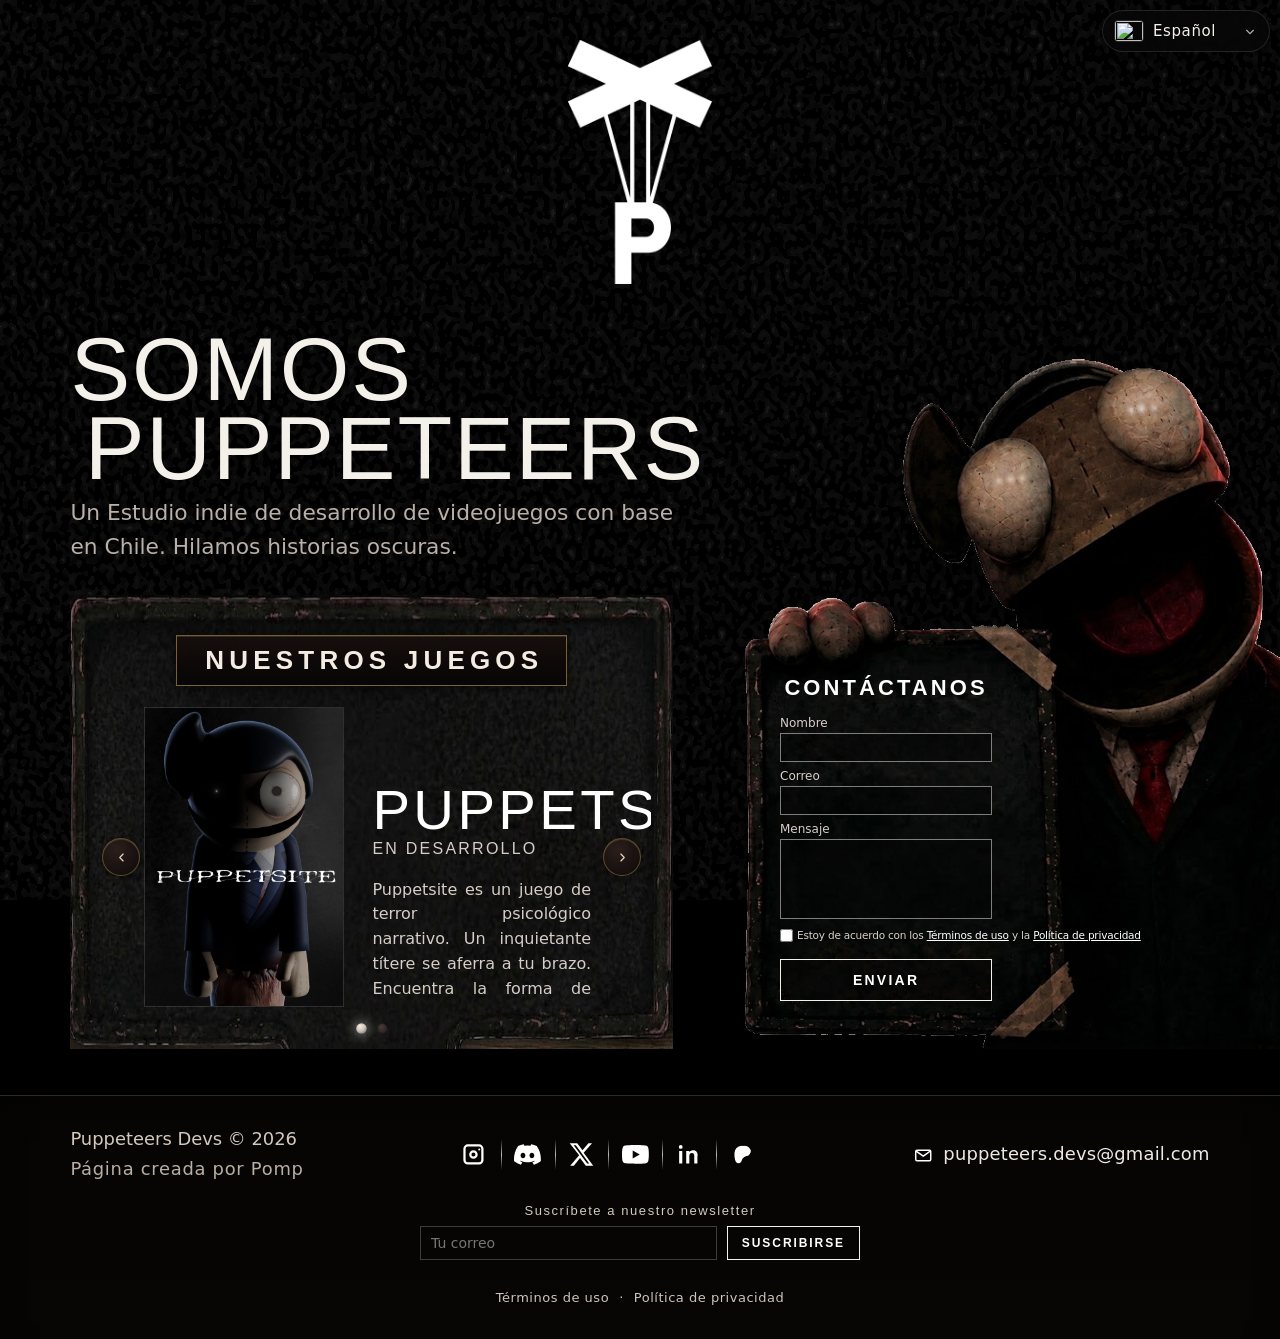
==== commit acf6b91b: "Show the full privacidad word on the contact terms line. Co-authored-by: Cursor <cursoragent@cursor." ====
--- a/index.html
+++ b/index.html
@@ -17,7 +17,7 @@
       href="https://fonts.googleapis.com/css2?family=Bebas+Neue&family=IBM+Plex+Sans:wght@400;500;600&family=Oswald:wght@500;600;700&display=swap"
       rel="stylesheet"
     />
-    <link rel="stylesheet" href="css/styles.css?v=234" />
+    <link rel="stylesheet" href="css/styles.css?v=235" />
     <script>
       (function (w, d, e, u, f, l, n) {
         w[f] =
--- a/css/styles.css
+++ b/css/styles.css
@@ -1130,7 +1130,7 @@
   box-shadow: none;
   z-index: 2;
   pointer-events: auto;
-  overflow: hidden;
+  overflow: visible;
 }
 
 .board-form h2 {
@@ -1210,8 +1210,10 @@
   flex-wrap: nowrap;
   gap: 4px;
   margin: 2px 0 0;
+  width: 124%;
+  max-width: none;
   font-size: clamp(8px, 0.85vw, 10.5px);
-  letter-spacing: 0;
+  letter-spacing: -0.02em;
   line-height: 1;
   color: #d8d0c8;
   white-space: nowrap;
@@ -1829,7 +1831,7 @@
     bottom: auto;
     gap: 4px;
     padding: 2px 7px 8px 6px;
-    overflow: hidden;
+    overflow: visible;
   }
 
   .board-form .board-msg {
@@ -2090,7 +2092,7 @@
     max-height: 44%;
     gap: 5px;
     padding: 4px 8px 8px 6px;
-    overflow: hidden;
+    overflow: visible;
   }
 
   .board-form::-webkit-scrollbar {
@@ -2236,7 +2238,7 @@
     width: 38.8%;
     height: 49%;
     max-height: 49%;
-    overflow: hidden;
+    overflow: visible;
   }
 
   .board-form .board-msg {
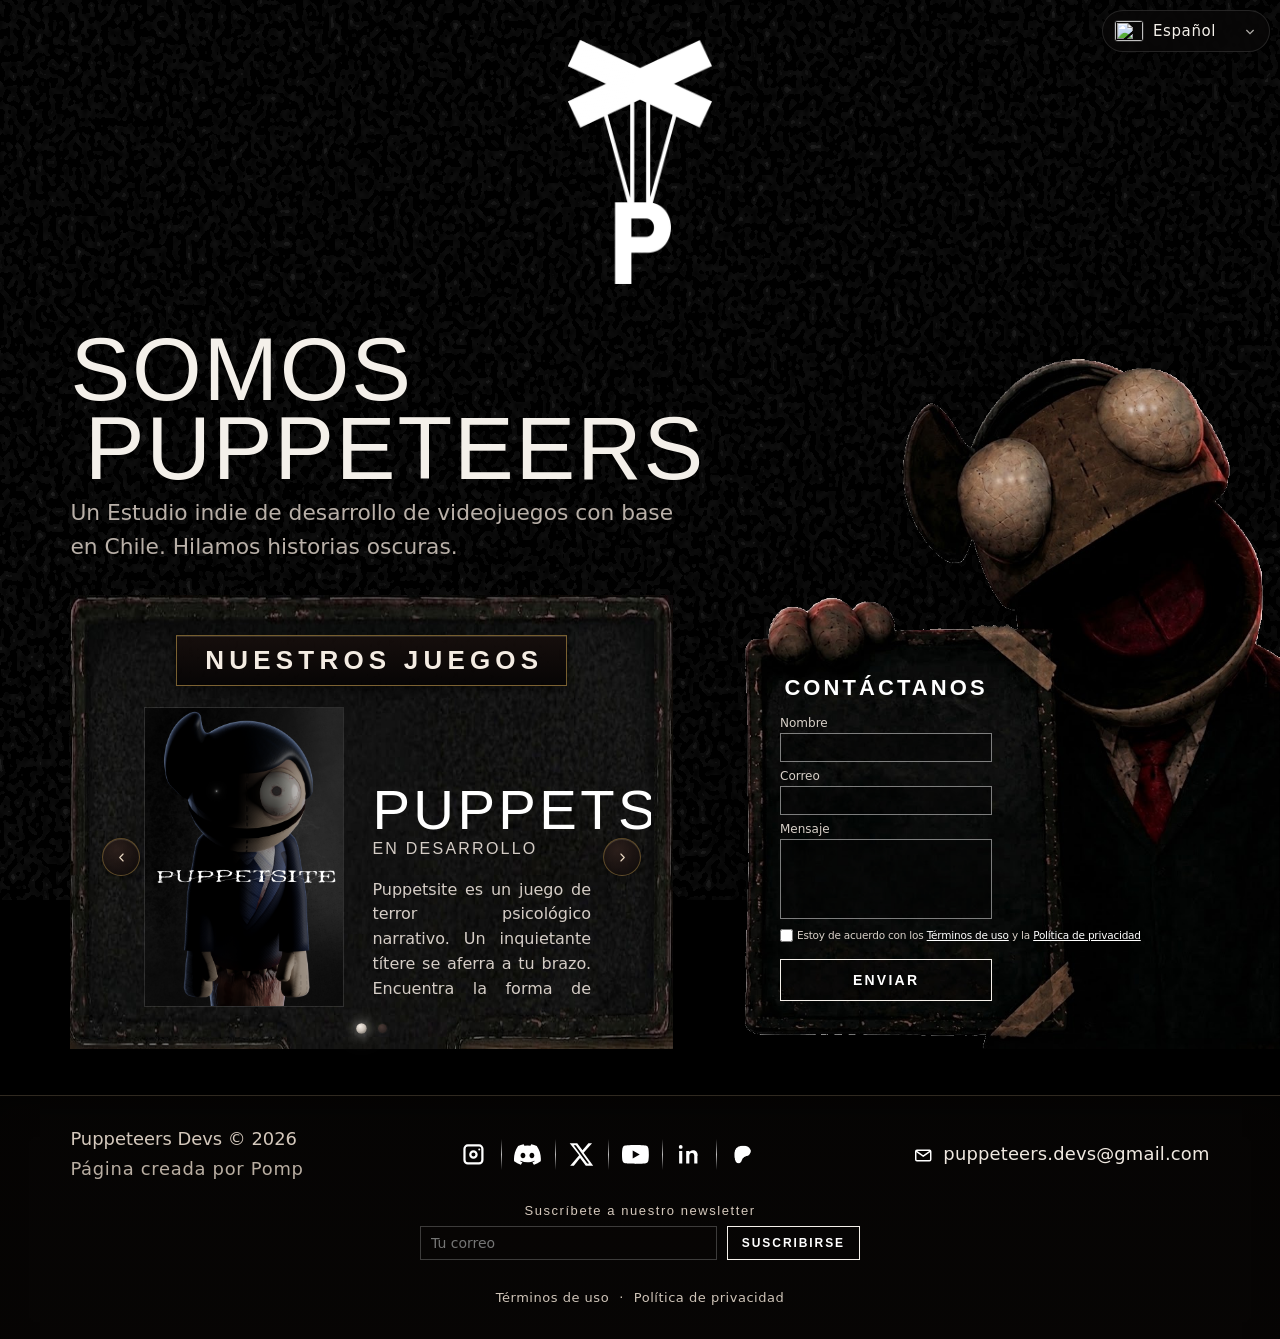
==== commit a073466d: "Add the studio terms of use and privacy policy to the legal page. Co-authored-by: Cursor <cursoragen" ====
--- a/index.html
+++ b/index.html
@@ -17,7 +17,7 @@
       href="https://fonts.googleapis.com/css2?family=Bebas+Neue&family=IBM+Plex+Sans:wght@400;500;600&family=Oswald:wght@500;600;700&display=swap"
       rel="stylesheet"
     />
-    <link rel="stylesheet" href="css/styles.css?v=235" />
+    <link rel="stylesheet" href="css/styles.css?v=236" />
     <script>
       (function (w, d, e, u, f, l, n) {
         w[f] =
@@ -320,6 +320,6 @@
       </nav>
     </footer>
     </div>
-    <script src="js/main.js?v=57"></script>
+    <script src="js/main.js?v=58"></script>
   </body>
 </html>
--- a/css/styles.css
+++ b/css/styles.css
@@ -2326,10 +2326,63 @@
   scroll-margin-top: 72px;
 }
 
-.legal p {
+.legal h3 {
+  font-family: "Oswald", sans-serif;
+  letter-spacing: 0.04em;
+  font-size: 16px;
+  margin: 22px 0 8px;
+  color: #efe8e2;
+}
+
+.legal-date {
+  color: #9a9188;
+  font-size: 13px;
+}
+
+.legal p,
+.legal li {
   color: var(--muted);
   line-height: 1.6;
+}
+
+.legal p {
   margin: 0 0 12px;
+}
+
+.legal ul {
+  margin: 0 0 14px;
+  padding-left: 1.2em;
+}
+
+.legal li {
+  margin: 0 0 6px;
+}
+
+.legal-table-wrap {
+  overflow-x: auto;
+  margin: 0 0 16px;
+}
+
+.legal-table {
+  width: 100%;
+  border-collapse: collapse;
+  font-size: 14px;
+}
+
+.legal-table th,
+.legal-table td {
+  border: 1px solid rgba(255, 255, 255, 0.18);
+  padding: 10px 12px;
+  text-align: left;
+  vertical-align: top;
+  color: var(--muted);
+  line-height: 1.45;
+}
+
+.legal-table th {
+  color: #efe8e2;
+  font-weight: 600;
+  background: rgba(255, 255, 255, 0.04);
 }
 
 .legal a:not(.legal-back) {
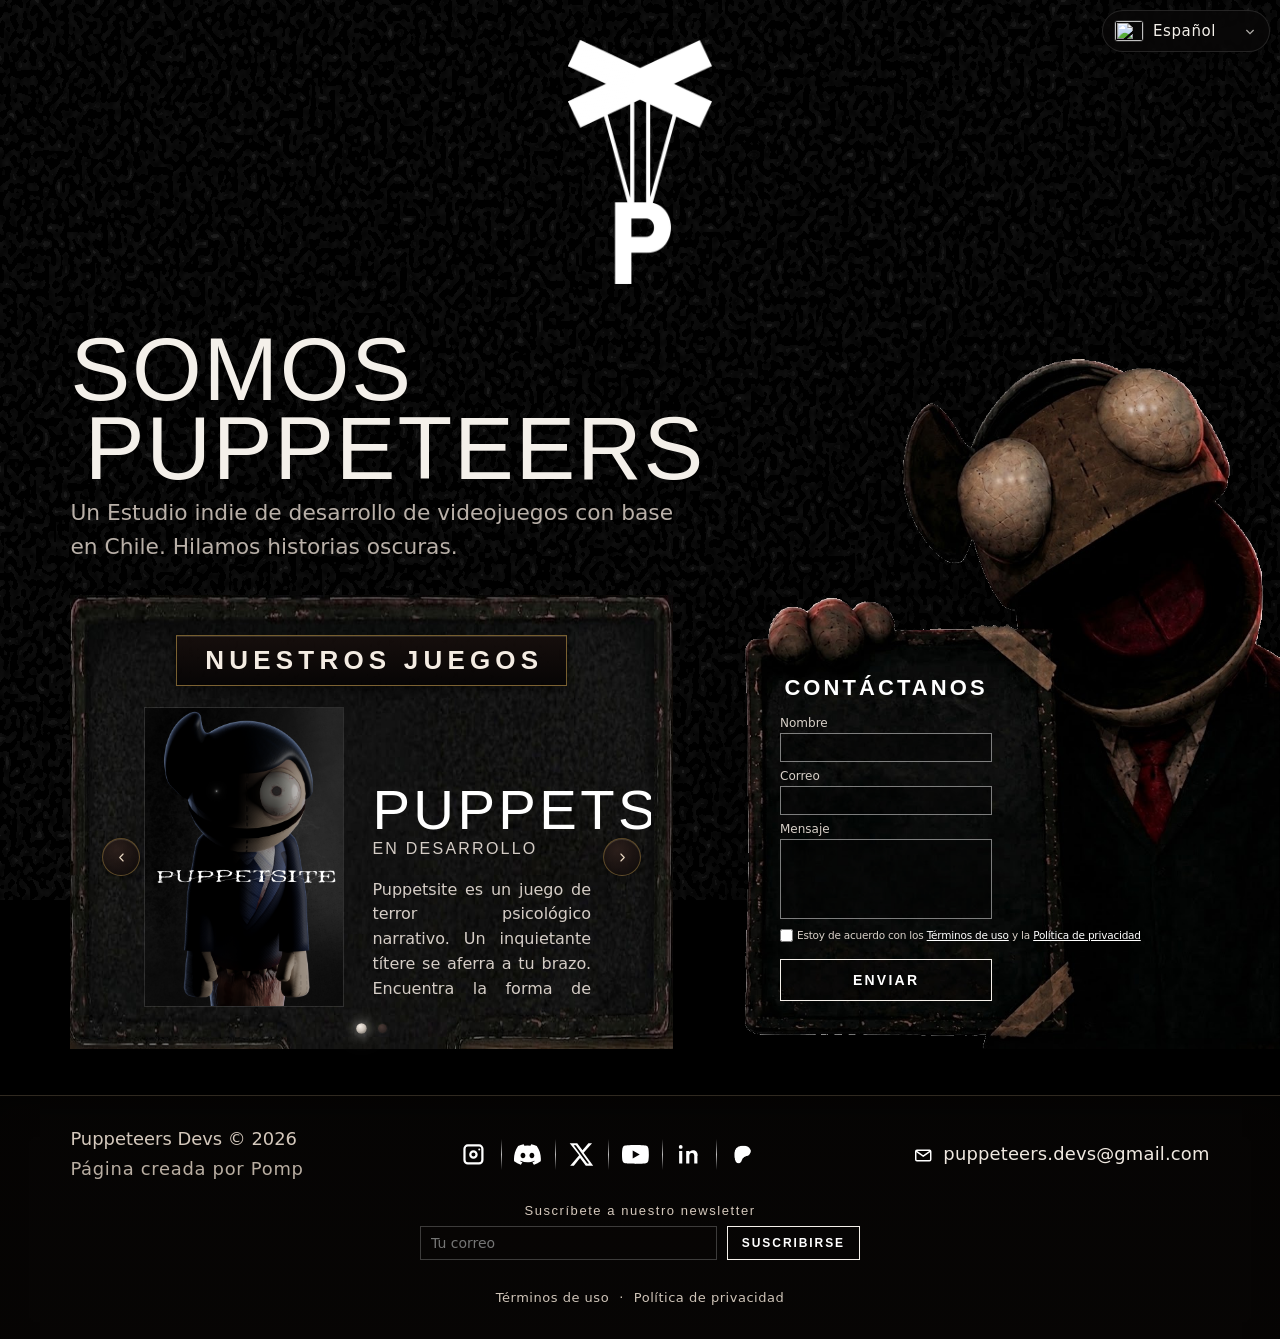
==== commit 18a290ea: "Show legal text above the grain overlay. Co-authored-by: Cursor <cursoragent@cursor.com>" ====
--- a/index.html
+++ b/index.html
@@ -17,7 +17,7 @@
       href="https://fonts.googleapis.com/css2?family=Bebas+Neue&family=IBM+Plex+Sans:wght@400;500;600&family=Oswald:wght@500;600;700&display=swap"
       rel="stylesheet"
     />
-    <link rel="stylesheet" href="css/styles.css?v=236" />
+    <link rel="stylesheet" href="css/styles.css?v=237" />
     <script>
       (function (w, d, e, u, f, l, n) {
         w[f] =
--- a/css/styles.css
+++ b/css/styles.css
@@ -37,6 +37,8 @@
   display: flex;
   flex-direction: column;
   min-height: 100dvh;
+  position: relative;
+  z-index: 1;
 }
 
 a {
@@ -1476,6 +1478,8 @@
 .page {
   padding: 10px 8vw 40px;
   flex: 1 0 auto;
+  position: relative;
+  z-index: 1;
 }
 
 .page h1 {
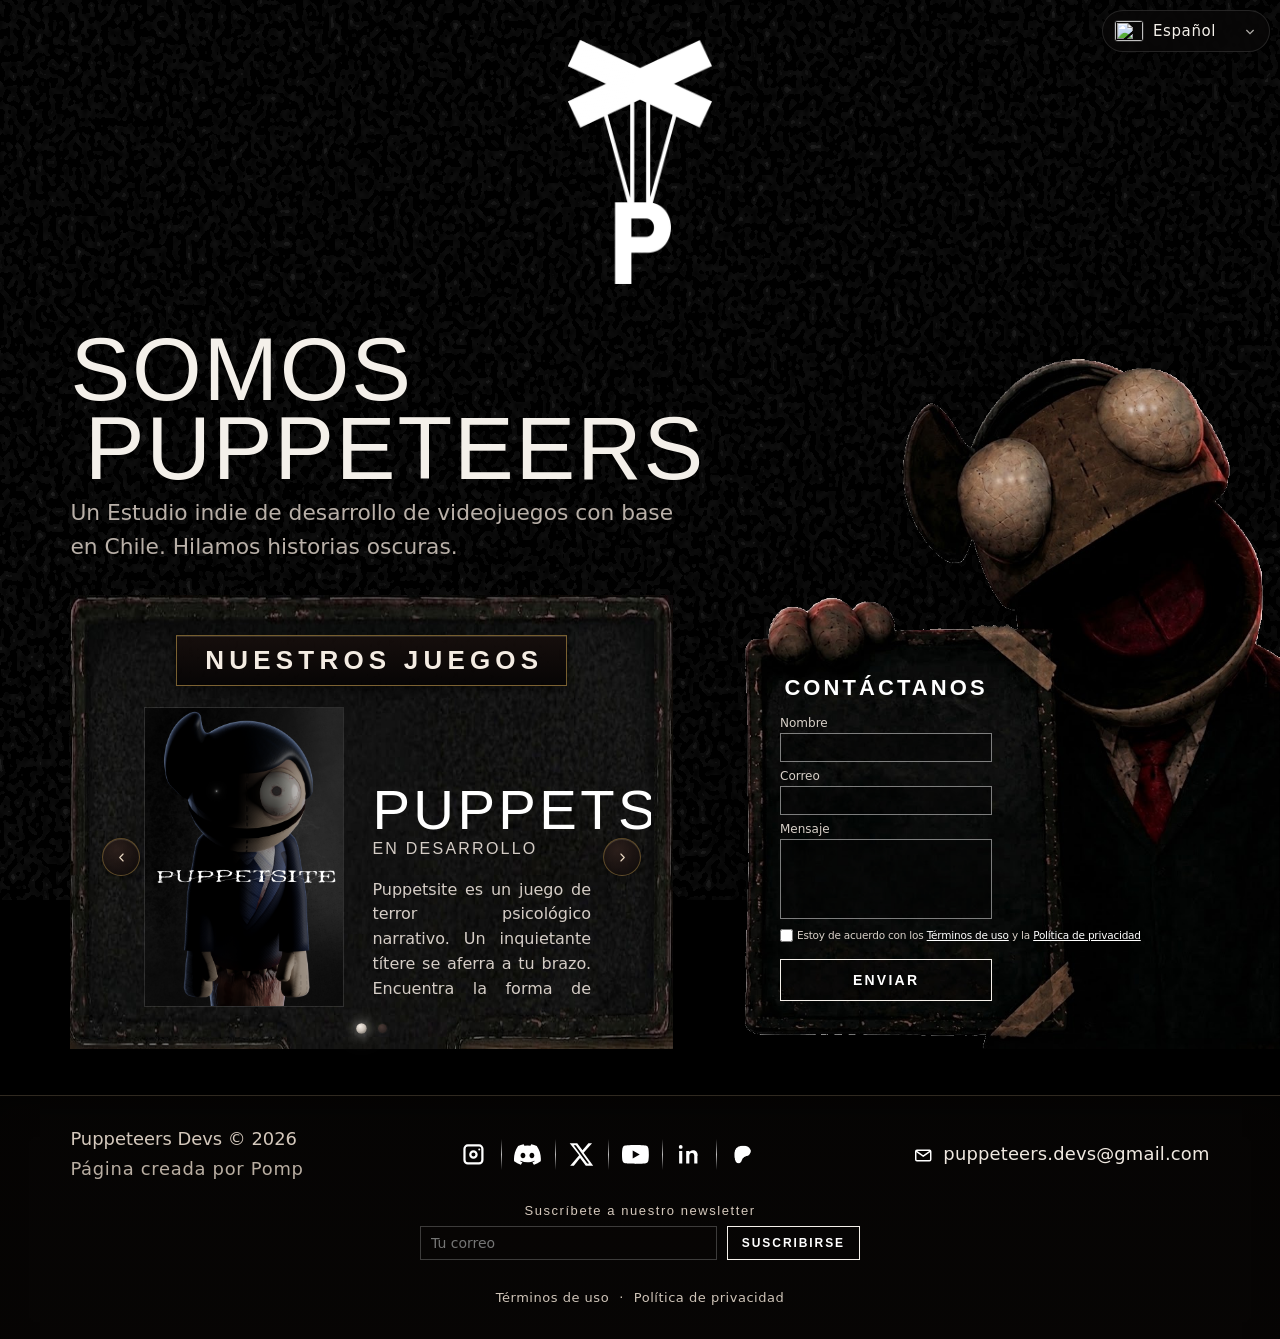
==== commit 7833676b: "Keep the legal date from stretching like the home lead. Co-authored-by: Cursor <cursoragent@cursor.c" ====
--- a/index.html
+++ b/index.html
@@ -17,7 +17,7 @@
       href="https://fonts.googleapis.com/css2?family=Bebas+Neue&family=IBM+Plex+Sans:wght@400;500;600&family=Oswald:wght@500;600;700&display=swap"
       rel="stylesheet"
     />
-    <link rel="stylesheet" href="css/styles.css?v=237" />
+    <link rel="stylesheet" href="css/styles.css?v=238" />
     <script>
       (function (w, d, e, u, f, l, n) {
         w[f] =
--- a/css/styles.css
+++ b/css/styles.css
@@ -2322,6 +2322,12 @@
   max-width: 720px;
 }
 
+.legal .legal-date {
+  letter-spacing: 0;
+  text-align: left;
+  font-size: 13px;
+}
+
 .legal h2 {
   font-family: "Oswald", sans-serif;
   letter-spacing: 0.08em;
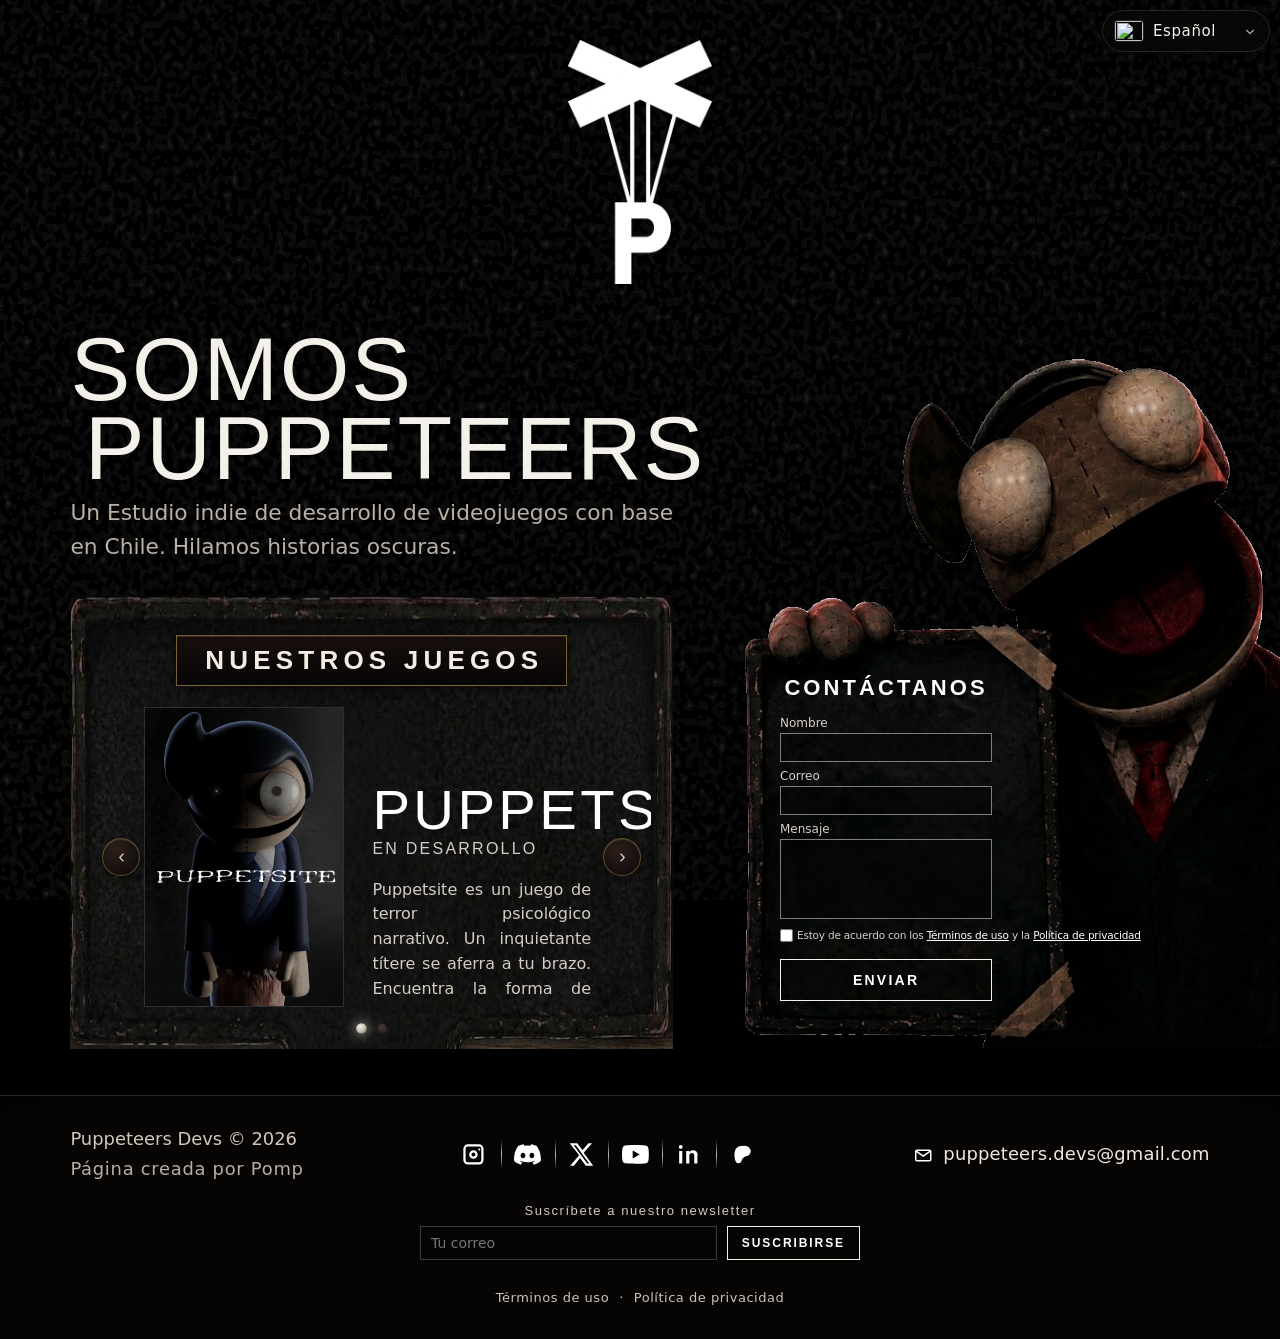
==== commit f5b2a159: "Lay out terms and privacy in two columns so the legal page fills the width. Co-authored-by: Cursor <" ====
--- a/index.html
+++ b/index.html
@@ -17,7 +17,7 @@
       href="https://fonts.googleapis.com/css2?family=Bebas+Neue&family=IBM+Plex+Sans:wght@400;500;600&family=Oswald:wght@500;600;700&display=swap"
       rel="stylesheet"
     />
-    <link rel="stylesheet" href="css/styles.css?v=238" />
+    <link rel="stylesheet" href="css/styles.css?v=239" />
     <script>
       (function (w, d, e, u, f, l, n) {
         w[f] =
--- a/css/styles.css
+++ b/css/styles.css
@@ -2318,8 +2318,29 @@
   text-decoration: underline;
 }
 
-.legal {
-  max-width: 720px;
+.page.legal {
+  max-width: none;
+  width: 100%;
+  padding: 8px var(--gutter) 56px;
+}
+
+.legal-cols {
+  display: grid;
+  grid-template-columns: 1fr;
+  gap: 36px 64px;
+  align-items: start;
+  width: 100%;
+}
+
+@media (min-width: 980px) {
+  .legal-cols {
+    grid-template-columns: minmax(0, 1fr) minmax(0, 1fr);
+  }
+
+  body:has(.legal) .top {
+    padding-top: 20px;
+    padding-bottom: 4px;
+  }
 }
 
 .legal .legal-date {
@@ -2332,7 +2353,7 @@
   font-family: "Oswald", sans-serif;
   letter-spacing: 0.08em;
   font-size: 22px;
-  margin: 28px 0 10px;
+  margin: 0 0 10px;
   scroll-margin-top: 72px;
 }
 
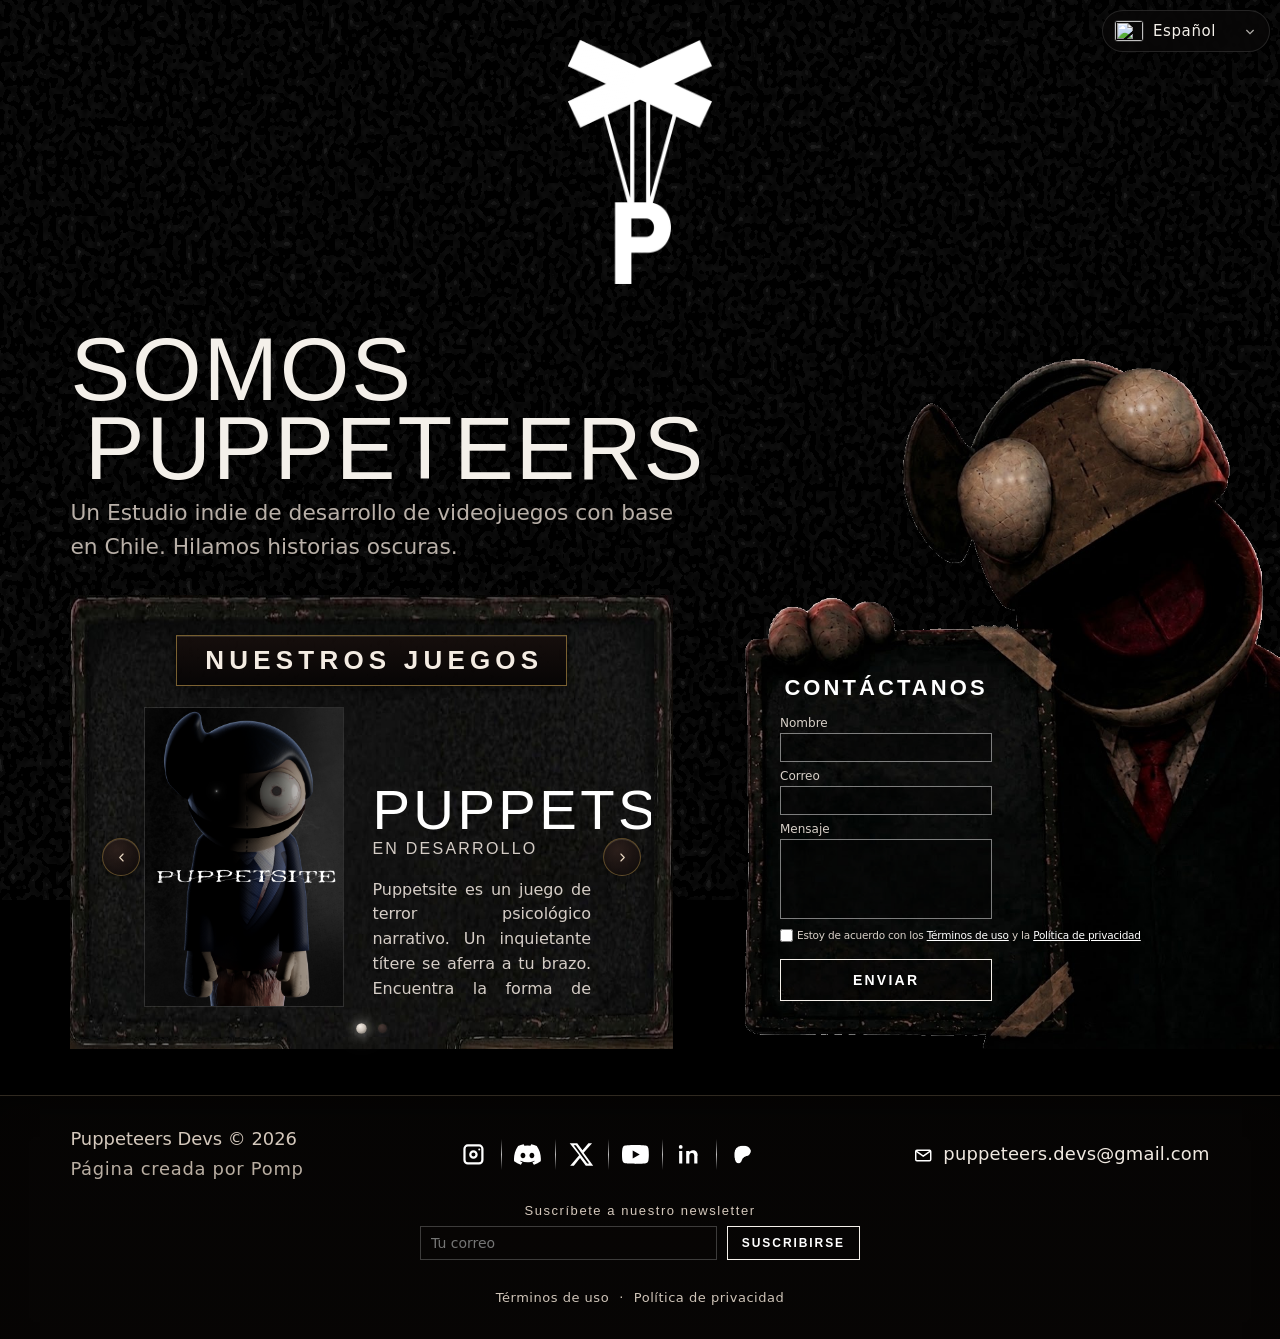
==== commit a7bf60c0: "Show terms and privacy on separate full pages, not side by side. Co-authored-by: Cursor <cursoragent" ====
--- a/index.html
+++ b/index.html
@@ -17,7 +17,7 @@
       href="https://fonts.googleapis.com/css2?family=Bebas+Neue&family=IBM+Plex+Sans:wght@400;500;600&family=Oswald:wght@500;600;700&display=swap"
       rel="stylesheet"
     />
-    <link rel="stylesheet" href="css/styles.css?v=239" />
+    <link rel="stylesheet" href="css/styles.css?v=240" />
     <script>
       (function (w, d, e, u, f, l, n) {
         w[f] =
--- a/css/styles.css
+++ b/css/styles.css
@@ -2325,18 +2325,19 @@
 }
 
 .legal-cols {
-  display: grid;
-  grid-template-columns: 1fr;
-  gap: 36px 64px;
-  align-items: start;
-  width: 100%;
+  width: min(920px, 100%);
+}
+
+.legal-panel {
+  display: none;
+}
+
+.legal-panel:target,
+.legal-cols:not(:has(:target)) .legal-panel:first-child {
+  display: block;
 }
 
 @media (min-width: 980px) {
-  .legal-cols {
-    grid-template-columns: minmax(0, 1fr) minmax(0, 1fr);
-  }
-
   body:has(.legal) .top {
     padding-top: 20px;
     padding-bottom: 4px;
@@ -2349,11 +2350,11 @@
   font-size: 13px;
 }
 
-.legal h2 {
-  font-family: "Oswald", sans-serif;
-  letter-spacing: 0.08em;
-  font-size: 22px;
-  margin: 0 0 10px;
+.legal-panel h1 {
+  font-family: "Bebas Neue", "Oswald", sans-serif;
+  font-size: clamp(36px, 5vw, 56px);
+  margin: 8px 0 8px;
+  letter-spacing: 0.04em;
   scroll-margin-top: 72px;
 }
 
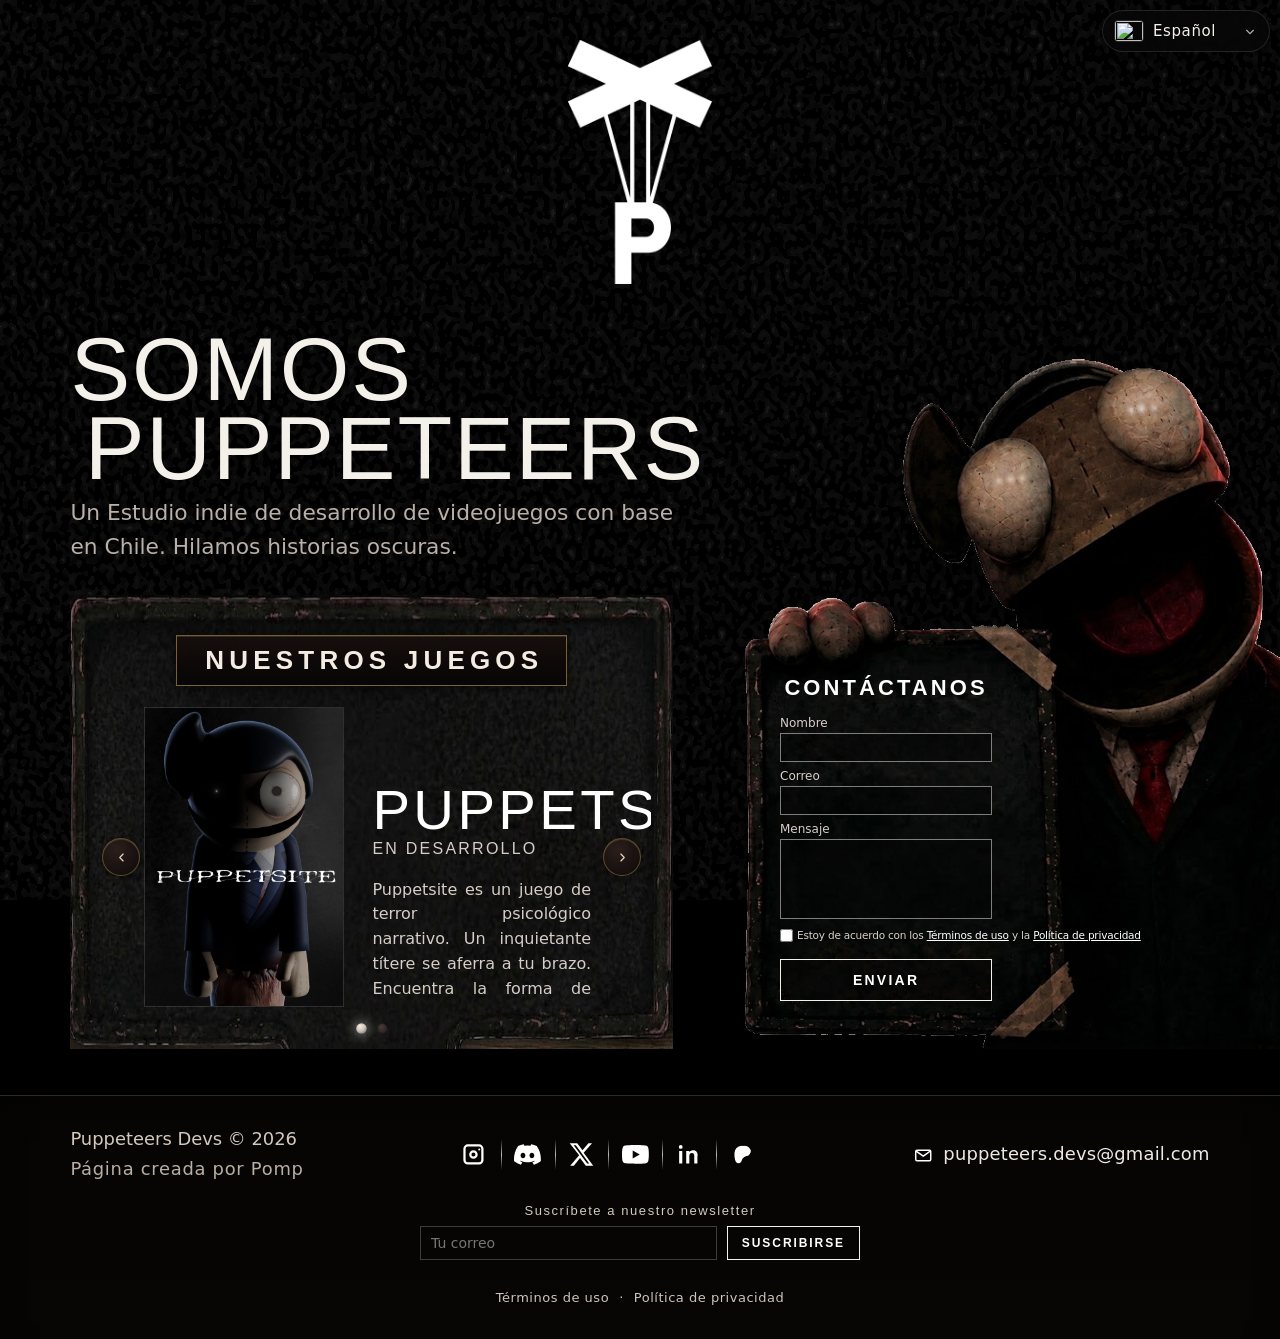
==== commit 64000ca5: "Keep terms and privacy on separate screens without jumping the page. Co-authored-by: Cursor <cursora" ====
--- a/index.html
+++ b/index.html
@@ -17,7 +17,7 @@
       href="https://fonts.googleapis.com/css2?family=Bebas+Neue&family=IBM+Plex+Sans:wght@400;500;600&family=Oswald:wght@500;600;700&display=swap"
       rel="stylesheet"
     />
-    <link rel="stylesheet" href="css/styles.css?v=240" />
+    <link rel="stylesheet" href="css/styles.css?v=241" />
     <script>
       (function (w, d, e, u, f, l, n) {
         w[f] =
@@ -320,6 +320,6 @@
       </nav>
     </footer>
     </div>
-    <script src="js/main.js?v=58"></script>
+    <script src="js/main.js?v=59"></script>
   </body>
 </html>
--- a/css/styles.css
+++ b/css/styles.css
@@ -2332,8 +2332,8 @@
   display: none;
 }
 
-.legal-panel:target,
-.legal-cols:not(:has(:target)) .legal-panel:first-child {
+.legal-panel.is-on,
+.legal-cols:not(:has(.is-on)) .legal-panel:first-child {
   display: block;
 }
 
